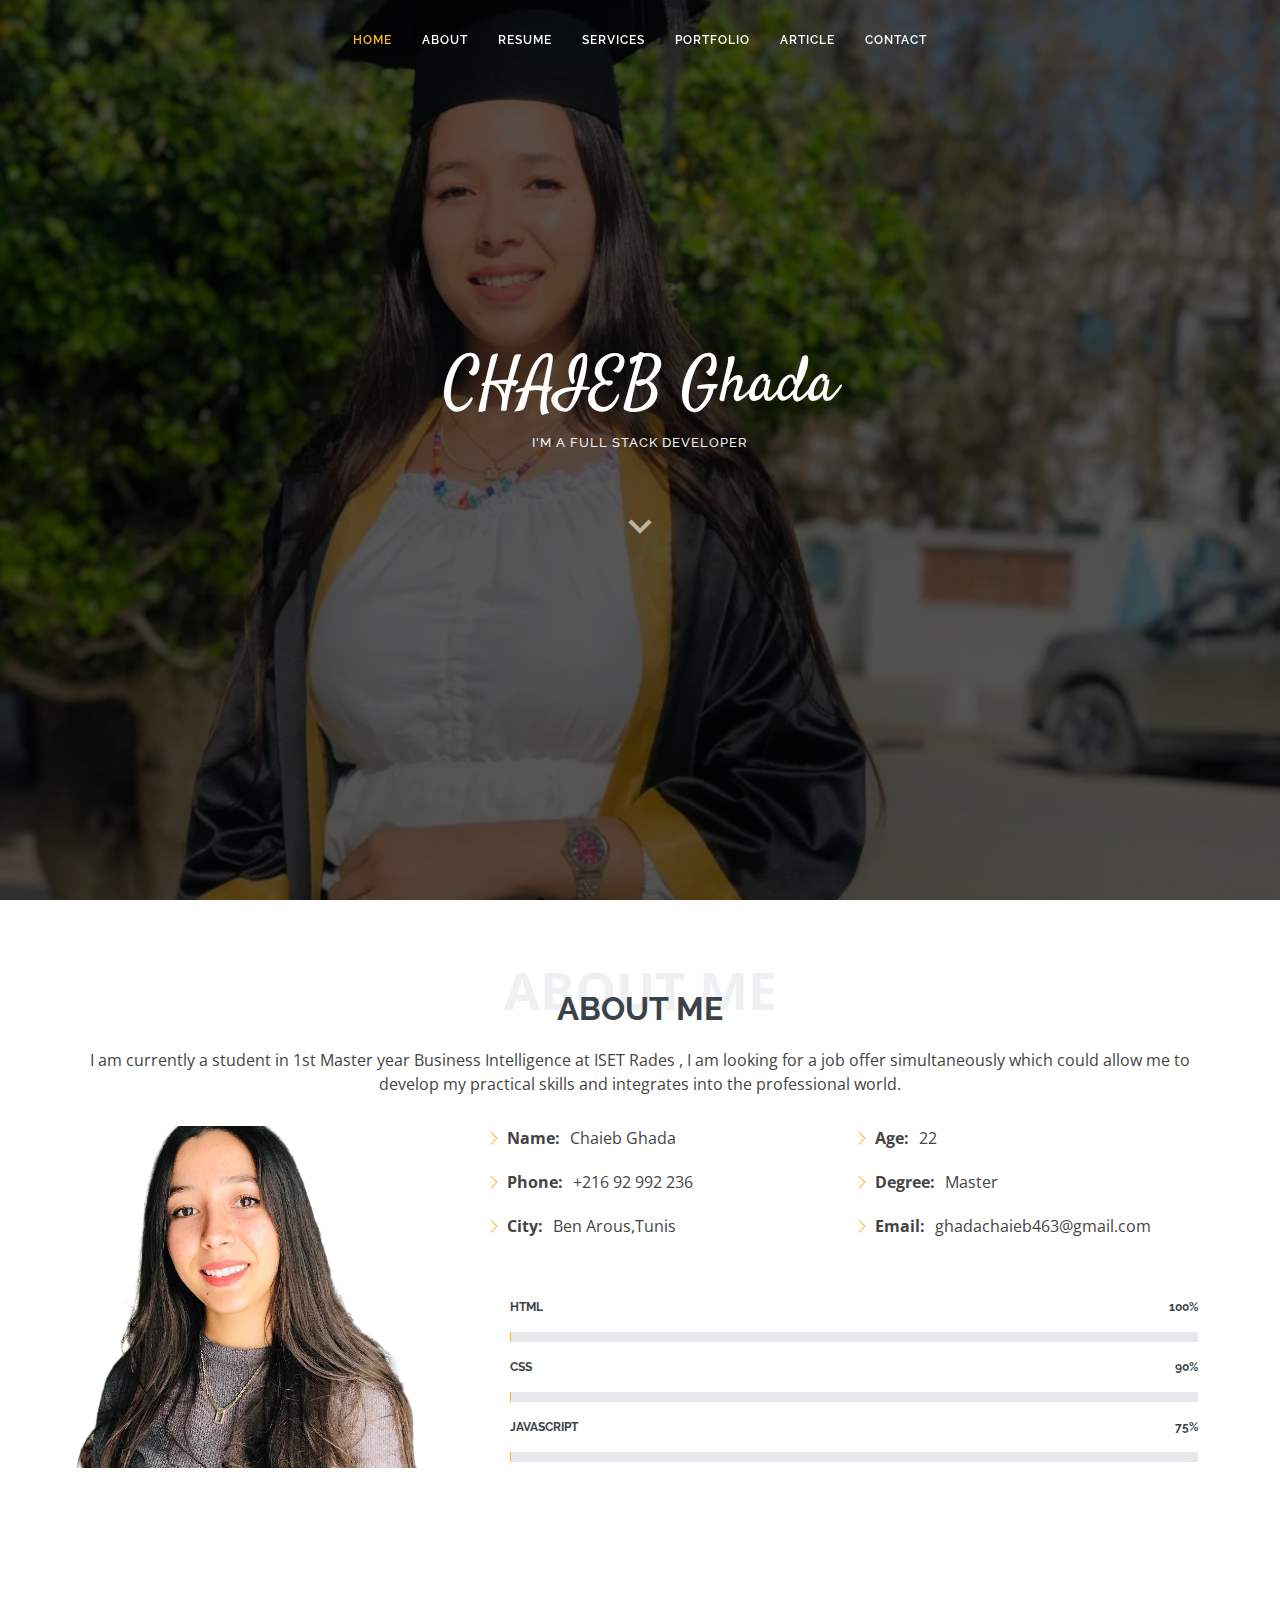
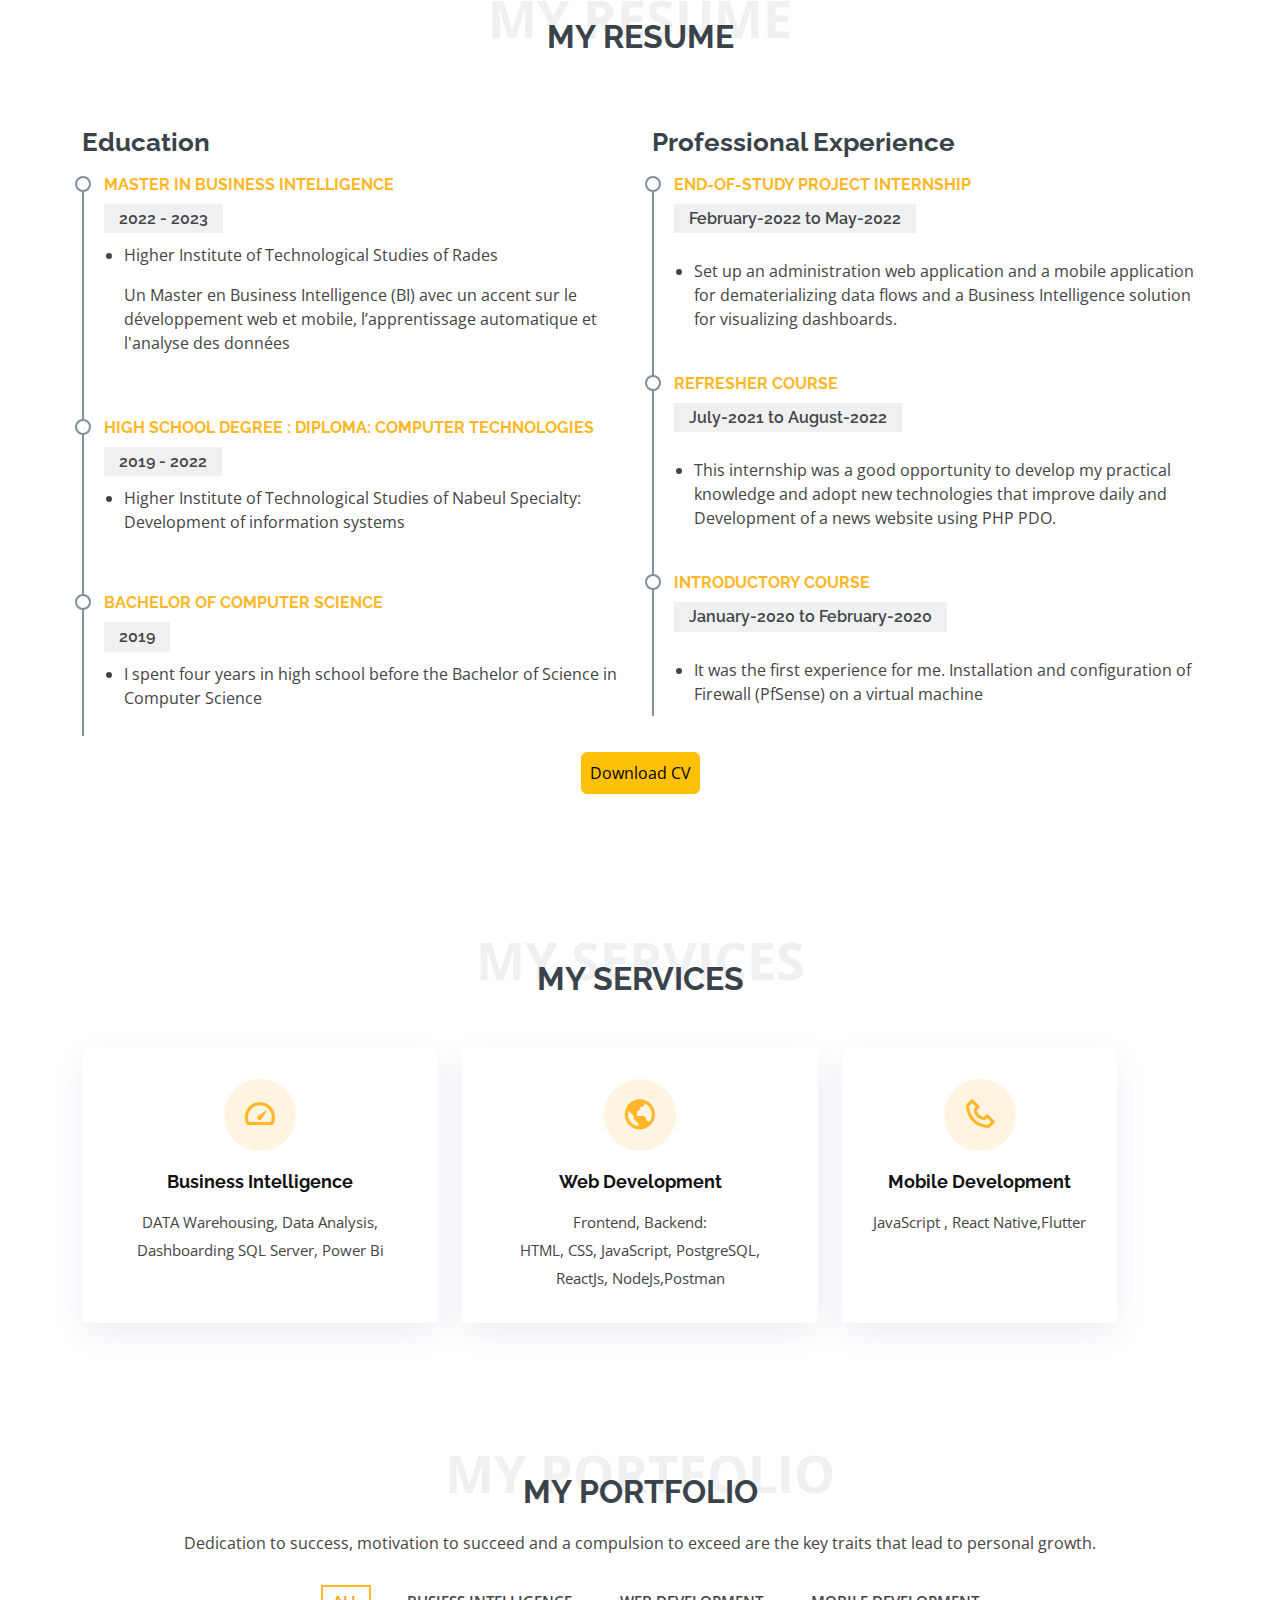
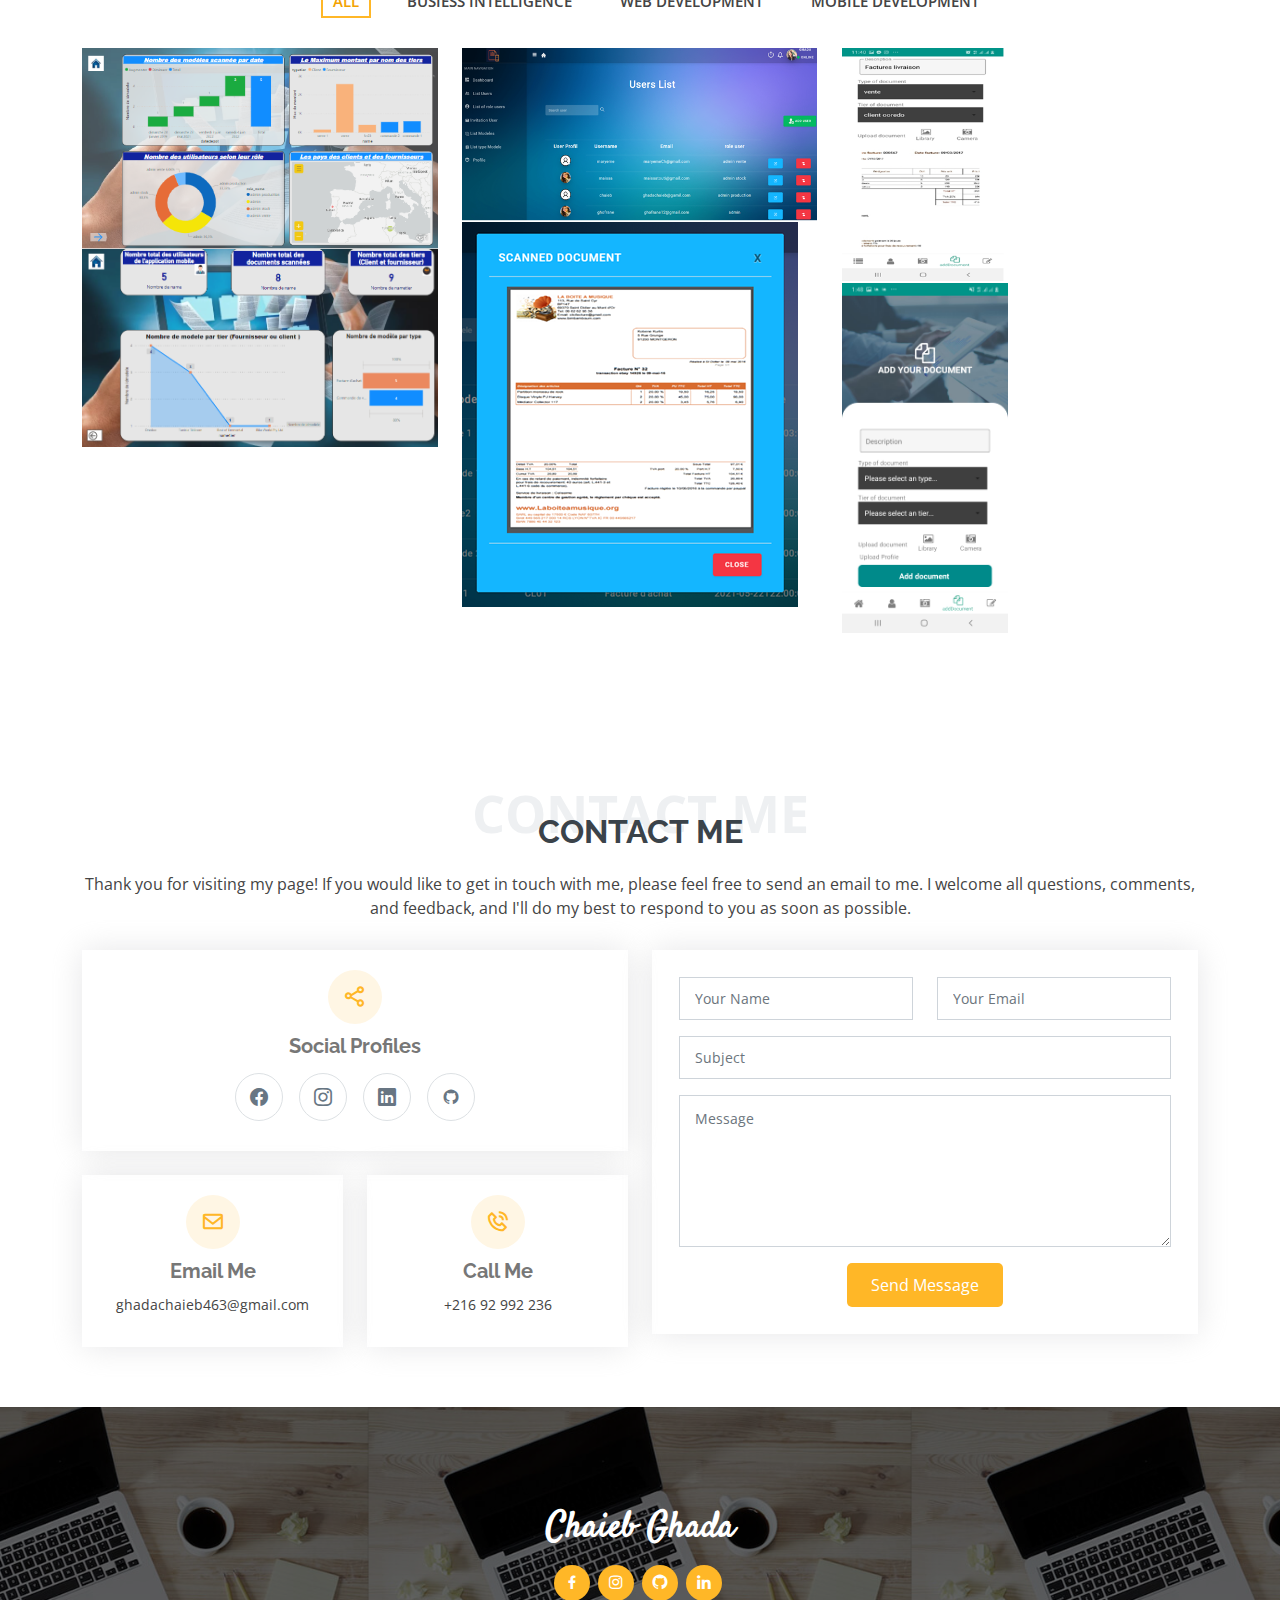
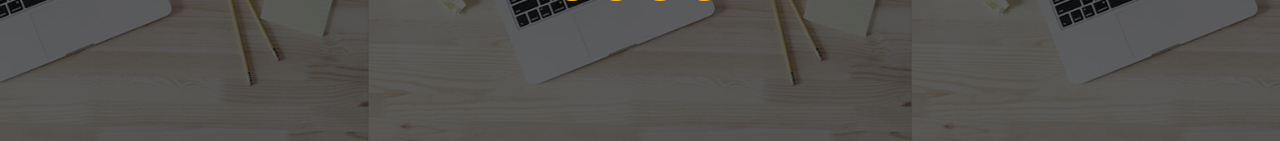
==== index.html @ 3cfe9c54 "rr" ====
<!DOCTYPE html>
<html lang="en">

<head>
  <!-- Google tag (gtag.js) -->
<script async src="https://www.googletagmanager.com/gtag/js?id=G-685MYQKPQN"></script>
<script>
  window.dataLayer = window.dataLayer || [];
  function gtag(){dataLayer.push(arguments);}
  gtag('js', new Date());

  gtag('config', 'G-685MYQKPQN');
</script>
  <meta charset="utf-8">
  <meta content="width=device-width, initial-scale=1.0" name="viewport">

  <title>Ghada Chaieb</title>
  <meta content="" name="description">
  <meta content="" name="keywords">

  <!-- Favicons -->
  <link href="assets/img/ghada2.png" rel="icon">
  <link href="assets/img/apple-touch-icon.png" rel="apple-touch-icon">

  <!-- Google Fonts -->
  <link href="https://fonts.googleapis.com/css?family=Open+Sans:300,300i,400,400i,600,600i,700,700i|Raleway:300,300i,400,400i,500,500i,600,600i,700,700i|Satisfy" rel="stylesheet">

  <!-- Vendor CSS Files -->
  <link href="assets/vendor/bootstrap/css/bootstrap.min.css" rel="stylesheet">
  <link href="assets/vendor/bootstrap-icons/bootstrap-icons.css" rel="stylesheet">
  <link href="assets/vendor/boxicons/css/boxicons.min.css" rel="stylesheet">
  <link href="assets/vendor/glightbox/css/glightbox.min.css" rel="stylesheet">
  <link href="assets/vendor/swiper/swiper-bundle.min.css" rel="stylesheet">

  <!-- Template Main CSS File -->
  <link href="assets/css/style.css" rel="stylesheet">

  <!-- =======================================================
  * Template Name: Laura - v4.10.0
  * Template URL: https://bootstrapmade.com/laura-free-creative-bootstrap-theme/
  * Author: BootstrapMade.com
  * License: https://bootstrapmade.com/license/
  ======================================================== -->
</head>

<body>

  <!-- ======= Header ======= -->
  <header id="header" class="fixed-top d-flex justify-content-center align-items-center header-transparent">

    <nav id="navbar" class="navbar">
      <ul>
        <li><a class="nav-link scrollto active" href="#hero">Home</a></li>
        <li><a class="nav-link scrollto" href="#about">About</a></li>
        <li><a class="nav-link scrollto" href="#resume">Resume</a></li>
        <li><a class="nav-link scrollto" href="#services">Services</a></li>
        <li><a class="nav-link scrollto " href="#portfolio">Portfolio</a></li>
        <li><a class="nav-link scrollto" href="#article">Article</a></li>
        <li><a class="nav-link scrollto" href="#contact">Contact</a></li>
      </ul>
      <i class="bi bi-list mobile-nav-toggle"></i>
    </nav><!-- .navbar -->

  </header><!-- End Header -->

  <!-- ======= Hero Section ======= -->
  <section id="hero">
    <div class="hero-container">
      <h1>CHAIEB Ghada </h1>
      <h2>I'm a Full Stack Developer</h2>
      <a href="#about" class="btn-scroll scrollto" title="Scroll Down"><i class="bx bx-chevron-down"></i></a>
    </div>
  </section><!-- End Hero -->

 
  <main id="main">

    <!-- ======= About Me Section ======= -->
    <section id="about" class="about">
      <div class="container">

        <div class="section-title">
          <span>About Me</span>
          <h2>About Me</h2>
          <p>
           I am currently a student in 1st 
Master year Business Intelligence 
at ISET Rades , I am looking for 
a job offer simultaneously which 
could allow me to develop 
my practical skills and 
integrates into the professional world. 

          </p>
        </div>

        <div class="row">
          <div class="image col-lg-4 d-flex align-items-stretch justify-content-center justify-content-lg-start"></div>
          <div class="col-lg-8 d-flex flex-column align-items-stretch">
            <div class="content ps-lg-4 d-flex flex-column justify-content-center">
              <div class="row">
                <div class="col-lg-6">
                  <ul>
                    <li><i class="bi bi-chevron-right"></i> <strong>Name:</strong> <span>Chaieb Ghada</span></li>
                    <li><i class="bi bi-chevron-right"></i> <strong>Phone:</strong> <span>+216 92 992 236</span></li>
                    <li><i class="bi bi-chevron-right"></i> <strong>City:</strong> <span>Ben Arous,Tunis </span></li>
                  </ul>
                </div>
                <div class="col-lg-6">
                  <ul>
                    <li><i class="bi bi-chevron-right"></i> <strong>Age:</strong> <span>22</span></li>
                    <li><i class="bi bi-chevron-right"></i> <strong>Degree:</strong> <span>Master</span></li>
                    <li><i class="bi bi-chevron-right"></i> <strong>Email:</strong> <span>ghadachaieb463@gmail.com</span></li>
                  </ul>
                </div>
              </div>
            <div class="skills-content ps-lg-4">
              <div class="progress">
                <span class="skill">HTML <i class="val">100%</i></span>
                <div class="progress-bar-wrap">
                  <div class="progress-bar" role="progressbar" aria-valuenow="100" aria-valuemin="0" aria-valuemax="100"></div>
                </div>
              </div>

              <div class="progress">
                <span class="skill">CSS <i class="val">90%</i></span>
                <div class="progress-bar-wrap">
                  <div class="progress-bar" role="progressbar" aria-valuenow="90" aria-valuemin="0" aria-valuemax="100"></div>
                </div>
              </div>

              <div class="progress">
                <span class="skill">JavaScript <i class="val">75%</i></span>
                <div class="progress-bar-wrap">
                  <div class="progress-bar" role="progressbar" aria-valuenow="75" aria-valuemin="0" aria-valuemax="100"></div>
                </div>
              </div>
            </div>

          </div>
        </div>
   </div>
    </section><!-- End About Me Section -->

    <!-- ======= My Resume Section ======= -->
    <section id="resume" class="resume">
      <div class="container">

        <div class="section-title">
          <span>My Resume</span>
          <h2>My Resume</h2>
        </div>

        <div class="row">
          <div class="col-lg-6">
   
            <h3 class="resume-title">Education</h3>
            <div class="resume-item pb-0">
              <h4>Master in Business Intelligence</h4>
              <h5>2022 - 2023</h5>
                <ul>
               <li>
              <p>Higher Institute of Technological Studies of Rades</p>
              <p>Un Master en Business Intelligence (BI) avec un accent sur le développement web et mobile,
                   l’apprentissage automatique et l'analyse des données  </p>
              </p>
              </li>
              </ul>
              <br>
            </div>

            <div class="resume-item">
              <h4>High School Degree : Diploma: Computer Technologies </h4>
              <h5>2019 - 2022 </h5>
     <ul>
               <li>         
<p>Higher Institute of Technological Studies of Nabeul
Specialty: Development of information systems</p>
</li>
</ul>


            </div>
            <div class="resume-item">
              <h4>Bachelor of Computer Science</h4>
              <h5>2019</h5>
             <ul>
               <li>
              <p>I spent four years in high school before the Bachelor of Science in Computer Science</p>
           </li>
           </ul>

            </div>
          </div>
          <div class="col-lg-6">
            <h3 class="resume-title">Professional Experience</h3>
            <div class="resume-item">
              <h4>End-of-study project internship</h4>
              <h5>February-2022 to May-2022</h5>
              <p>
              <ul>
               <li>
                Set up an administration web application and a mobile application for dematerializing 
                data flows and a Business Intelligence solution for visualizing dashboards.
               </li>
              </ul>
              </p>
            </div> 
            <div class="resume-item">
              <h4>Refresher course</h4>
              <h5>July-2021 to August-2022</h5>
              <p>          
              <ul>
              <li>This internship was a good opportunity to develop my practical knowledge and adopt new technologies 
                that improve daily and Development of a news website using PHP PDO.</li>  
              </ul>
              </p>
             
            </div>
             <div class="resume-item">
              <h4>  Introductory course</h4>
              <h5>January-2020 to February-2020</h5>
              <p>
              <ul>
              <li>It was the first experience for me. Installation and configuration of Firewall (PfSense) on a virtual machine
              </ul>
              </p>
            </div>
       
          </div>
        </div>
    <center>  <p><a href="forms/CV-Ghada-Chaieb.pdf" aria-label="link for my cv " class="btn btn-warning py-2 px-2">Download CV</a></p>
   </center>  
      </div>
    </section><!-- End My Resume Section -->

      
    <!-- ======= My Services Section ======= -->
    <section id="services" class="services">
      <div class="container">

        <div class="section-title">
          <span>My Services</span>
          <h2>My Services</h2>
        </div>

        <div class="row">
          <div class="col-md-6 col-lg-4 d-flex align-items-stretch mb-5 mb-lg-0">
            <div class="icon-box">
              <div class="icon"><i class="bx bx-tachometer"></i></div>
              <h5 class="title"><a href="">Business Intelligence</a></h5>
              <p class="description">DATA Warehousing,
                 Data Analysis, Dashboarding SQL Server, Power Bi </p>
            </div>
          </div>

          <div class="col-md-6 col-lg-4 d-flex align-items-stretch mb-5 mb-lg-0">
            <div class="icon-box">
              <div class="icon"><i class="bx bx-world"></i></div>
              <h4 class="title"><a href="">Web Development</a></h4>
              <p class="description">
                Frontend, Backend: <br>
HTML, CSS, JavaScript, PostgreSQL, ReactJs, NodeJs,Postman
              </p>
            </div>
          </div>
          <div class="col-md-6 col-lg-4 d-flex align-items-stretch mb-5 mb-lg-0">
            <div class="icon-box">
              <div class="icon"><i class="bx bx-phone"></i></div>
              <h4 class="title"><a href="">Mobile Development</a></h4>
              <p class="description">JavaScript , React Native,Flutter</p>
            </div>
          </div>

        

        </div>

      </div>
    </section><!-- End My Services Section -->
 <section id="portfolio" class="portfolio section-bg">
      <div class="container">

        <div class="section-title">
          <span>My Portfolio </span>
          <h2>My Portfolio </h2>
<p>Dedication to success, motivation to succeed and a compulsion to exceed are the key traits that lead to personal growth.</p>
        </div>

        <div class="row" data-aos="fade-up">
          <div class="col-lg-12 d-flex justify-content-center">
            <ul id="portfolio-flters">
              <li data-filter="*" class="filter-active">All</li>
              <li data-filter=".Busiess_Intelligence">Busiess Intelligence</li>
              <li data-filter=".filter-web">Web Development</li>
              <li data-filter=".filter-card">Mobile Development</li> 
            </ul>
          </div>
        </div>

        <div class="row portfolio-container" data-aos="fade-up" data-aos-delay="100">

          <div class="col-lg-4 col-md-6 portfolio-item Busiess_Intelligence">
            <div class="portfolio-wrap">
              <img src="assets/img/portfolio/stat1.PNG  " class="img-fluid" alt="dashbord mec art">
              <img src="assets/img/portfolio/stat3.PNG  " class="img-fluid" alt="dashbord mec art">
              
            </div>
          </div>

          <div class="col-lg-4 col-md-6 portfolio-item filter-web">
            <div class="portfolio-wrap">
              <img src="assets/img/portfolio/web1.png" class="img-fluid" alt="mec art toyota">
               <img src="assets/img/portfolio/web2.png" class="img-fluid" alt="mec art toyota">
              
            </div>
          </div> 

          <div class="col-lg-2 col-md-8 portfolio-item filter-card">
            <div class="portfolio-wrap">
              <img src="assets/img/portfolio/mobile3.png" class="img-fluid" alt="catastrophe naturelle affiche">
               <img src="assets/img/portfolio/3.jpg" class="img-fluid" alt="catastrophe naturelle affiche">
             
            </div>
          </div>

         

          <!-- <div class="col-lg-4 col-md-6 portfolio-item Busiess_Intelligence">
            <div class="portfolio-wrap">
              <img src="assets/img/portfolio/portfolio-6.jpg" class="img-fluid" alt="">
              <div class="portfolio-links">
                <a href="assets/img/portfolio/portfolio-6.jpg" data-gallery="portfolioGallery" class="portfolio-lightbox" title="App 3"><i class="bx bx-plus"></i></a>
                <a href="portfolio-details.html" title="More Details"><i class="bx bx-link"></i></a>
              </div>
            </div>
          </div> -->

          <!-- <div class="col-lg-4 col-md-6 portfolio-item filter-web">
            <div class="portfolio-wrap">
              <img src="assets/img/portfolio/portfolio-9.jpg" class="img-fluid" alt="">
              <div class="portfolio-links">
                <a href="assets/img/portfolio/portfolio-9.jpg" data-gallery="portfolioGallery" class="portfolio-lightbox" title="Web 3"><i class="bx bx-plus"></i></a>
                <a href="portfolio-details.html" title="More Details"><i class="bx bx-link"></i></a>
              </div>
            </div>
          </div> -->

          
        </div>

      </div>
    </section><!-- End Portfolio Section -->
    
    <!-- ======= Contact Me Section ======= -->
    <section id="contact" class="contact">
      <div class="container">

        <div class="section-title">
          <span>Contact Me</span>
          <h2>Contact Me</h2>
          <p>Thank you for visiting my page! If you would like to get in touch with me, please feel free to send an email to me. I welcome all questions, comments, and feedback, and I'll do my best to respond to you as soon as possible.</p>
        </div>

        <div class="row">

          <div class="col-lg-6">

            <div class="row">
              <div class="col-md-12">
                <div class="info-box">
                  <i class="bx bx-share-alt"></i>
                  <h3>Social Profiles</h3>
                  <div class="social-links">
                    <a href="https://www.facebook.com/ghada.chaieb.353/" class="facebook"><i class="bi bi-facebook"></i></a>
                    <a href="https://www.instagram.com/ghada.chaieb.353/" class="instagram"><i class="bi bi-instagram"></i></a>
                    <a href="https://www.linkedin.com/in/GhadaChaieb/" class="linkedin"><i class="bi bi-linkedin"></i></a>
                    <a href="https://github.com/ghadachaieb" class="bx bxl-github" ></a>

                    
                  </div>
                </div>
              </div>
              <div class="col-md-6">
                <div class="info-box mt-4">
                  <i class="bx bx-envelope"></i>
                  <h3>Email Me</h3>
                  <p>ghadachaieb463@gmail.com</p>
                </div>
              </div>
              <div class="col-md-6">
                <div class="info-box mt-4">
                  <i class="bx bx-phone-call"></i>
                  <h3>Call Me</h3>
                  <p>+216 92 992 236</p>
                </div>
              </div>
            </div>

          </div>

          <div class="col-lg-6">
            <form action="forms/contact.php" method="post" role="form" class="php-email-form">
              <div class="row">
                <div class="col-md-6 form-group">
                  <input type="text" name="name" class="form-control" id="name" placeholder="Your Name" required>
                </div>
                <div class="col-md-6 form-group mt-3 mt-md-0">
                  <input type="email" class="form-control" name="email" id="email" placeholder="Your Email" required>
                </div>
              </div>
              <div class="form-group mt-3">
                <input type="text" class="form-control" name="subject" id="subject" placeholder="Subject" required>
              </div>
              <div class="form-group mt-3">
                <textarea class="form-control" name="message" rows="6" placeholder="Message" required></textarea>
              </div>
              <div class="my-3">
                <div class="loading">Loading</div>
                <div class="error-message"></div>
                <div class="sent-message">Your message has been sent. Thank you!</div>
              </div>
              <div class="text-center"><button type="submit">Send Message</button></div>
            </form>
          </div>

        </div>

      </div>
    </section><!-- End Contact Me Section -->

  </main><!-- End #main -->

  <!-- ======= Footer ======= -->
  <footer id="footer">
    <div class="container">
      <h3>Chaieb Ghada</h3>
      <div class="social-links">
        <a href="https://www.facebook.com/ghada.chaieb.353/" class="facebook"><i class="bx bxl-facebook"></i></a>
        <a href="https://www.instagram.com/ghada.chaieb.353/" class="instagram"><i class="bx bxl-instagram"></i></a>
          <a href="https://github.com/ghadachaieb" class="bx bxl-github" ></a>
        <a href="https://www.linkedin.com/in/GhadaChaieb/" class="linkedin"><i class="bx bxl-linkedin"></i></a>
      </div>
   
    </div>
  </footer><!-- End Footer -->

  <a href="#" class="back-to-top d-flex align-items-center justify-content-center"><i class="bi bi-arrow-up-short"></i></a>

  <!-- Vendor JS Files -->
  <script src="assets/vendor/purecounter/purecounter_vanilla.js"></script>
  <script src="assets/vendor/bootstrap/js/bootstrap.bundle.min.js"></script>
  <script src="assets/vendor/glightbox/js/glightbox.min.js"></script>
  <script src="assets/vendor/isotope-layout/isotope.pkgd.min.js"></script>
  <script src="assets/vendor/swiper/swiper-bundle.min.js"></script>
  <script src="assets/vendor/waypoints/noframework.waypoints.js"></script>
  <script src="assets/vendor/php-email-form/validate.js"></script>

  <!-- Template Main JS File -->
  <script src="assets/js/main.js"></script>

</body>

</html>
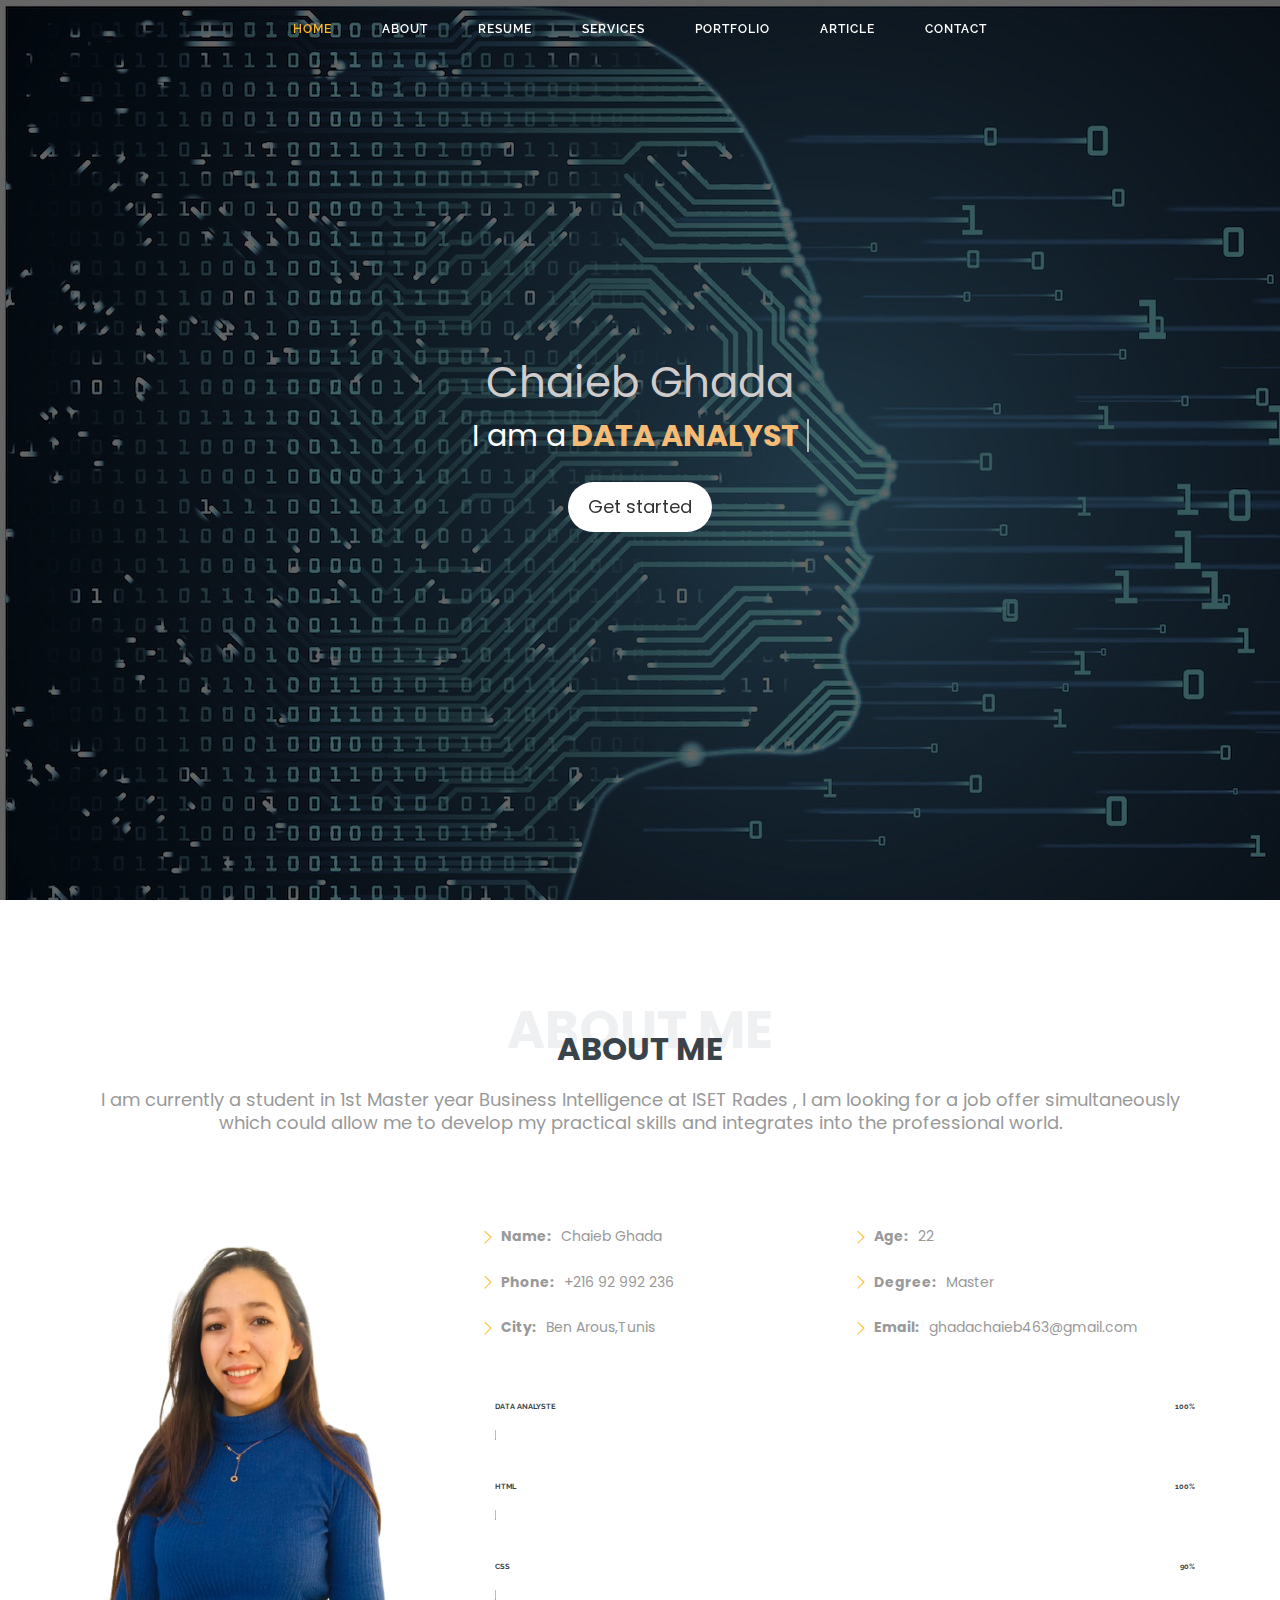
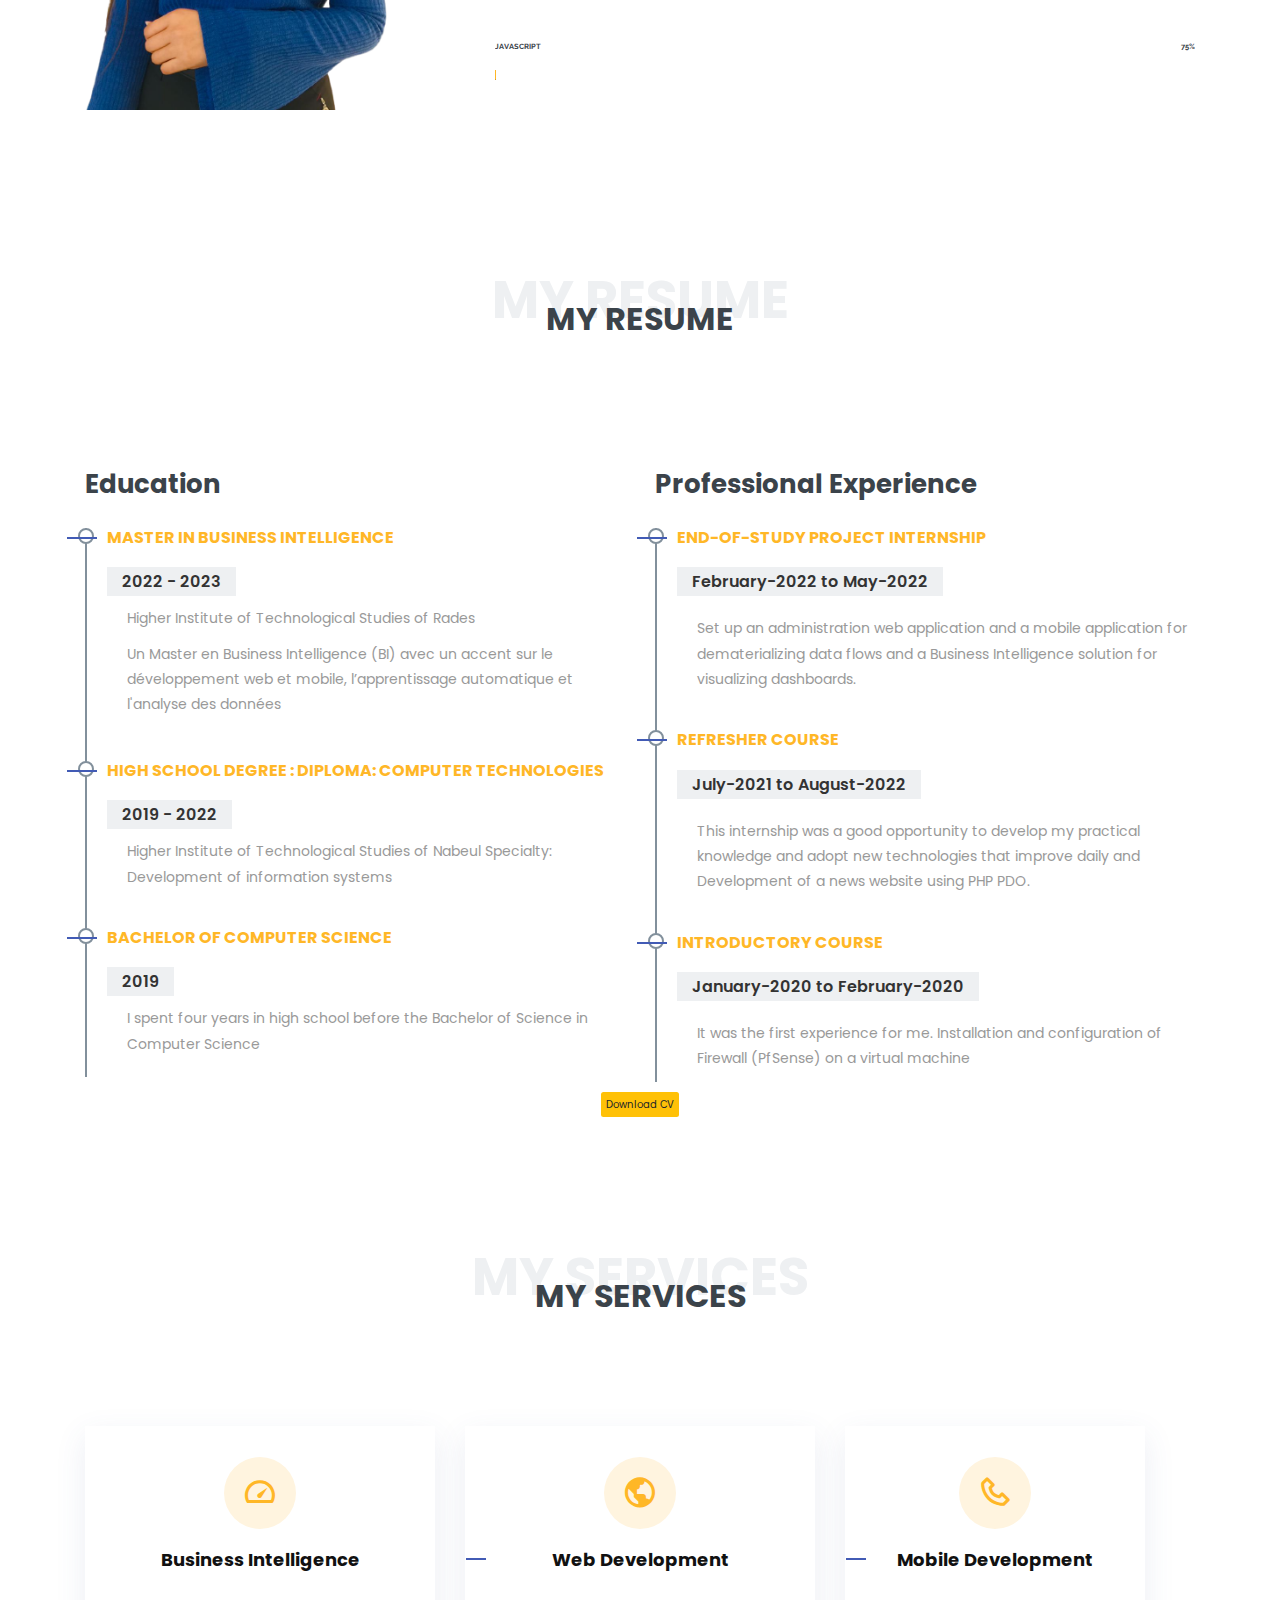
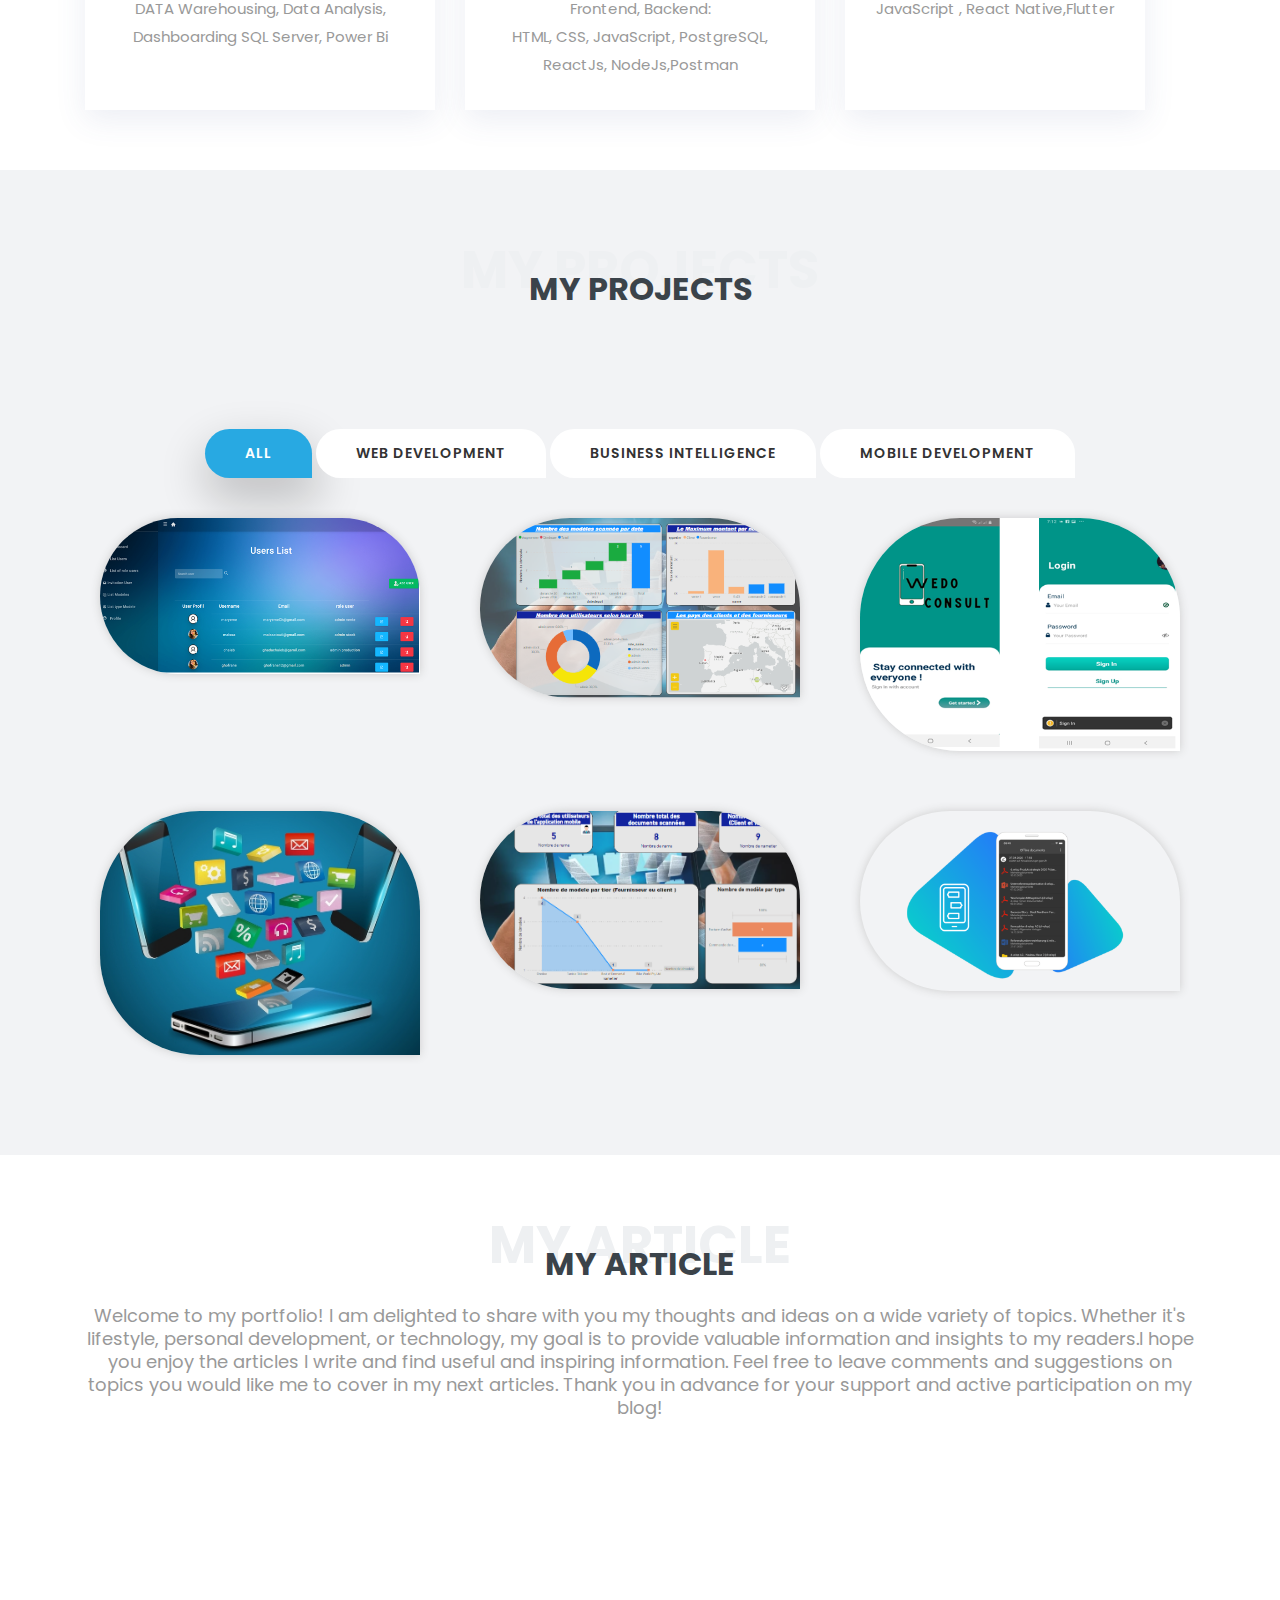
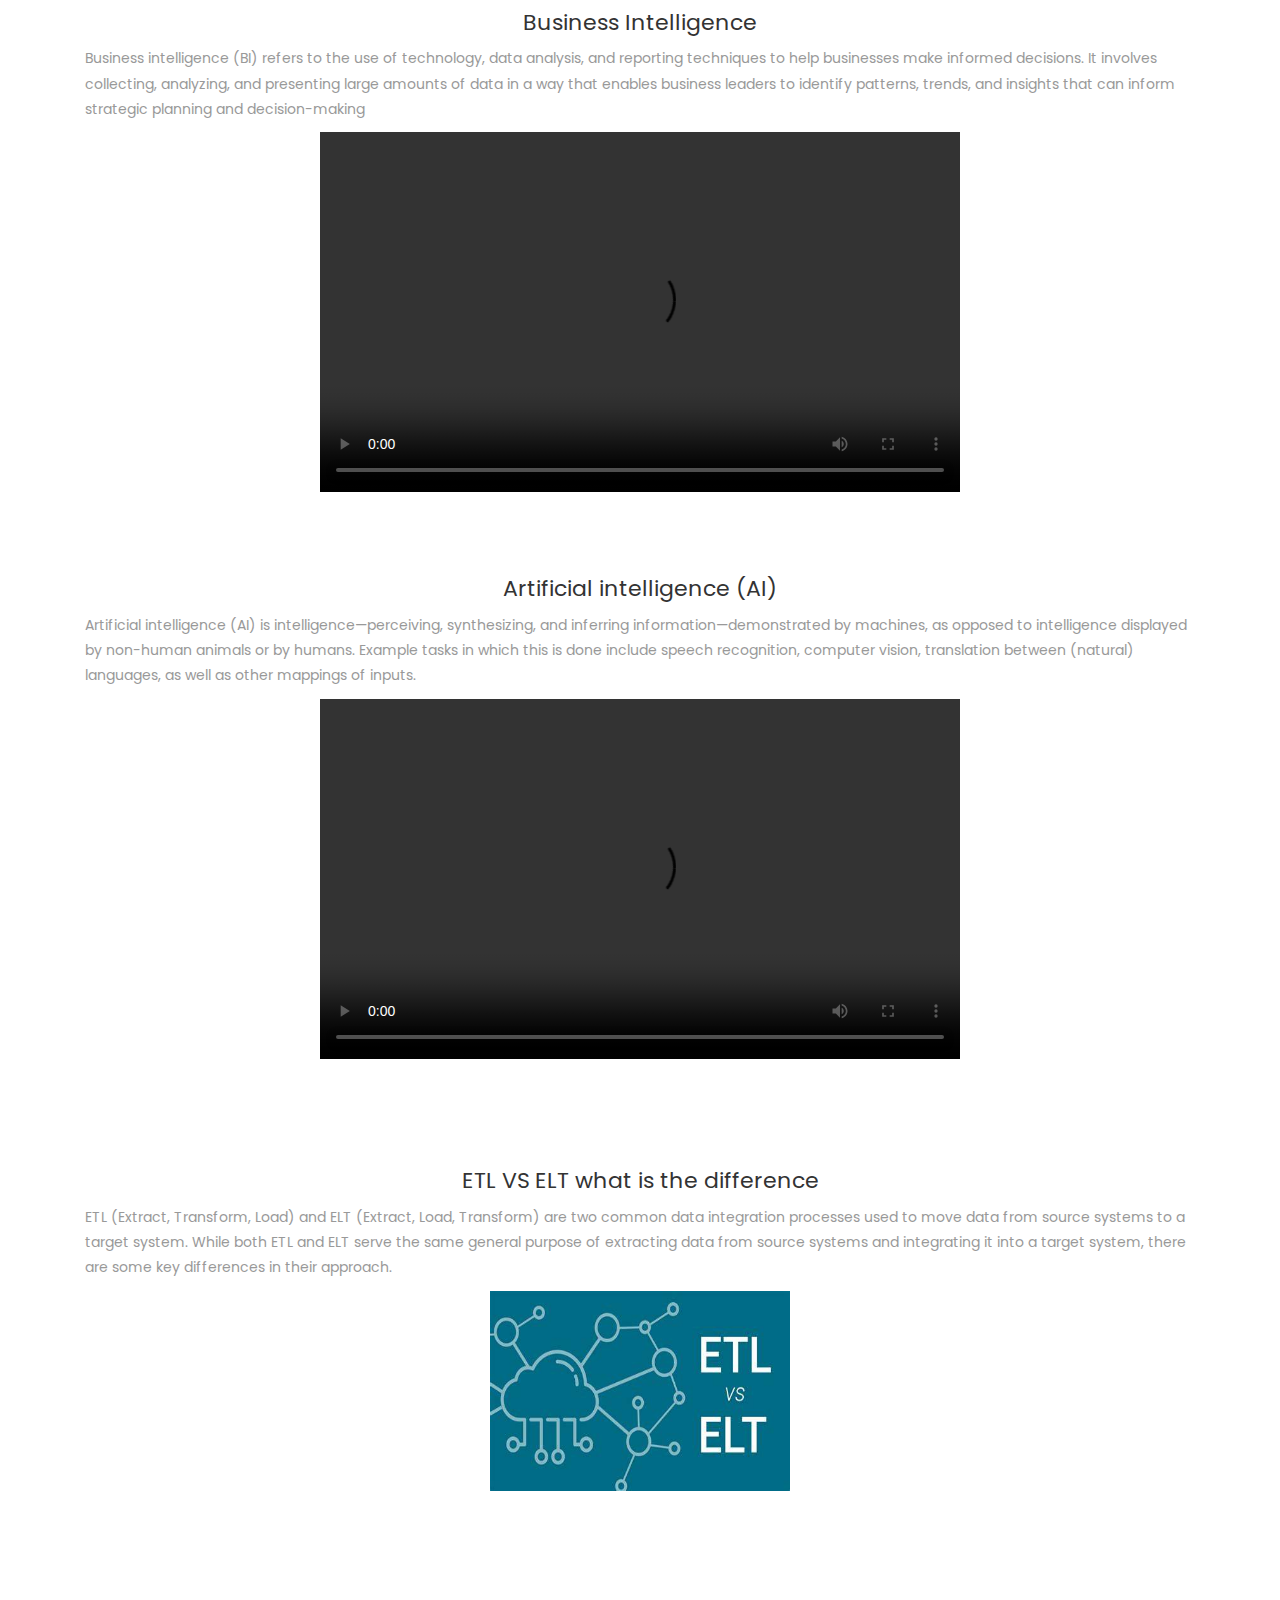
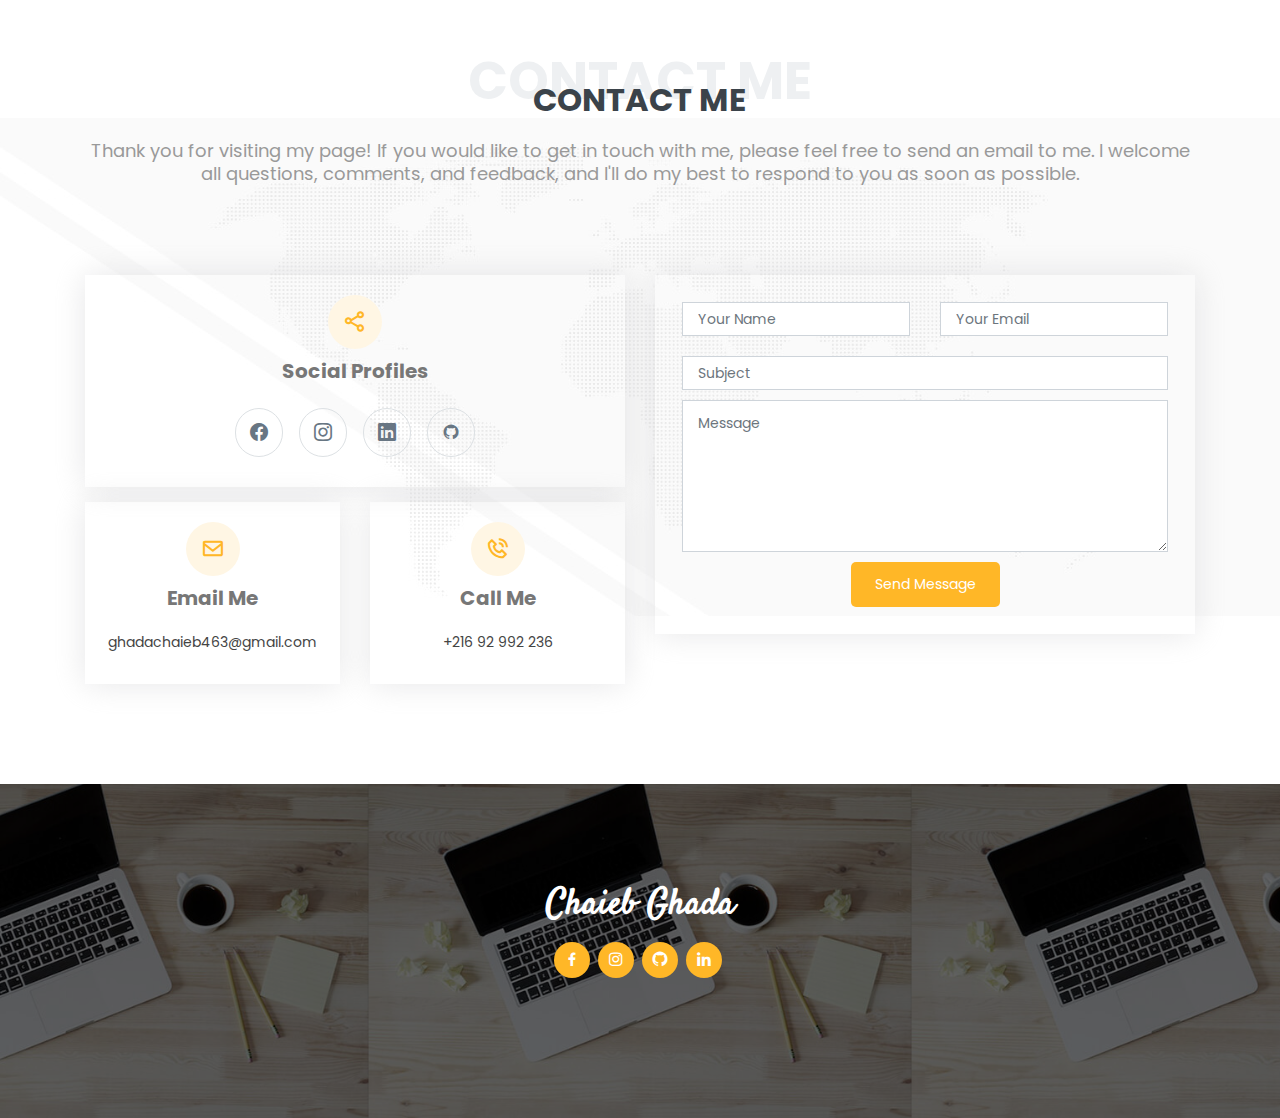
==== commit fe56abf1: "gg" ====
--- a/index.html
+++ b/index.html
@@ -4,13 +4,22 @@
 <head>
   <!-- Google tag (gtag.js) -->
 <script async src="https://www.googletagmanager.com/gtag/js?id=G-685MYQKPQN"></script>
+<!-- Google Tag Manager -->
+<script>(function(w,d,s,l,i){w[l]=w[l]||[];w[l].push({'gtm.start':
+new Date().getTime(),event:'gtm.js'});var f=d.getElementsByTagName(s)[0],
+j=d.createElement(s),dl=l!='dataLayer'?'&l='+l:'';j.async=true;j.src=
+'https://www.googletagmanager.com/gtm.js?id='+i+dl;f.parentNode.insertBefore(j,f);
+})(window,document,'script','dataLayer','GTM-PKVQXLN');</script>
+<!-- End Google Tag Manager -->
 <script>
+  
   window.dataLayer = window.dataLayer || [];
   function gtag(){dataLayer.push(arguments);}
   gtag('js', new Date());
 
   gtag('config', 'G-685MYQKPQN');
 </script>
+
   <meta charset="utf-8">
   <meta content="width=device-width, initial-scale=1.0" name="viewport">
 
@@ -19,8 +28,8 @@
   <meta content="" name="keywords">
 
   <!-- Favicons -->
-  <link href="assets/img/ghada2.png" rel="icon">
-  <link href="assets/img/apple-touch-icon.png" rel="apple-touch-icon">
+  <link href="assets/img/ghada2.png"  rel="icon">
+  <link href="assets/img/ghada2.png" rel="apple-touch-icon">
 
   <!-- Google Fonts -->
   <link href="https://fonts.googleapis.com/css?family=Open+Sans:300,300i,400,400i,600,600i,700,700i|Raleway:300,300i,400,400i,500,500i,600,600i,700,700i|Satisfy" rel="stylesheet">
@@ -41,16 +50,38 @@
   * Author: BootstrapMade.com
   * License: https://bootstrapmade.com/license/
   ======================================================== -->
-</head>
+
+      <link href="assets/assets/css/bootstrap.min.css" rel="stylesheet">
+    <link href="assets/assets/ionicons/css/ionicons.min.css" rel="stylesheet">
+    <link href="assets/assets/css/animate.min.css" rel="stylesheet">
+    <link href="assets/assets/css/aos.css" rel="stylesheet">
+    <!-- main style -->
+    <link href="assets/assets/css/style.css" rel="stylesheet">
+    <link rel="shortcut icon" href="assets/img/ghada2.png" type="image/x-icon" />
+    <link rel="apple-touch-icon" href="assets/img/ghada2.png">   
+   
+    <!-- Bootstrap CSS -->
+    <link rel="stylesheet" href="css/bootstrap.min.css">
+    <!-- Site CSS -->
+    <link rel="stylesheet" href="style.css">
+    <!-- Responsive CSS -->
+    <link rel="stylesheet" href="css/responsive.css">
+    <!-- Custom CSS -->
+    <link rel="stylesheet" href="css/custom.css">
+	<script src="js/modernizr.js"></script> <!-- Modernizr -->
+  </head>
 
 <body>
-
+<!-- Google Tag Manager (noscript) -->
+<noscript><iframe src="https://www.googletagmanager.com/ns.html?id=GTM-PKVQXLN"
+height="0" width="0" style="display:none;visibility:hidden"></iframe></noscript>
+<!-- End Google Tag Manager (noscript) -->
   <!-- ======= Header ======= -->
   <header id="header" class="fixed-top d-flex justify-content-center align-items-center header-transparent">
 
     <nav id="navbar" class="navbar">
       <ul>
-        <li><a class="nav-link scrollto active" href="#hero">Home</a></li>
+        <li><a class="nav-link scrollto active" href="#home">Home</a></li>
         <li><a class="nav-link scrollto" href="#about">About</a></li>
         <li><a class="nav-link scrollto" href="#resume">Resume</a></li>
         <li><a class="nav-link scrollto" href="#services">Services</a></li>
@@ -63,16 +94,27 @@
 
   </header><!-- End Header -->
 
-  <!-- ======= Hero Section ======= -->
-  <section id="hero">
-    <div class="hero-container">
-      <h1>CHAIEB Ghada </h1>
-      <h2>I'm a Full Stack Developer</h2>
-      <a href="#about" class="btn-scroll scrollto" title="Scroll Down"><i class="bx bx-chevron-down"></i></a>
-    </div>
-  </section><!-- End Hero -->
-
- 
+
+<section id="home" class="main-banner parallaxie" style="background: url('assets/img/R.jpg')">
+		<div class="heading">
+			<h1> Chaieb Ghada </h1>			
+			<h3 class="cd-headline clip is-full-width">
+				<span>I am a </span>
+				<span class="cd-words-wrapper">
+					<b class="is-visible">
+            Data Analyst</b>
+            <b>Junior BI Consultant</b>
+            <b>Web Developer</b>
+					<b>Mobile Developer </b>
+					
+				</span>
+				<div class="btn-ber">
+					<a class="get_btn hvr-bounce-to-top" href="#about">Get started</a>
+					
+				</div>
+			</h3>
+		</div>
+	</section> 
   <main id="main">
 
     <!-- ======= About Me Section ======= -->
@@ -115,20 +157,25 @@
                 </div>
               </div>
             <div class="skills-content ps-lg-4">
+               <div class="progress">
+                <span class="skill">Data Analyste<i class="val">100%</i></span>
+                <div class="progress-bar-wrap">
+                  <div class="progress-bar" role="progressbar" aria-valuenow="100" aria-valuemin="0" aria-valuemax="100"></div>
+                </div>
+              </div>
               <div class="progress">
                 <span class="skill">HTML <i class="val">100%</i></span>
                 <div class="progress-bar-wrap">
                   <div class="progress-bar" role="progressbar" aria-valuenow="100" aria-valuemin="0" aria-valuemax="100"></div>
                 </div>
               </div>
-
               <div class="progress">
                 <span class="skill">CSS <i class="val">90%</i></span>
                 <div class="progress-bar-wrap">
                   <div class="progress-bar" role="progressbar" aria-valuenow="90" aria-valuemin="0" aria-valuemax="100"></div>
                 </div>
               </div>
-
+            
               <div class="progress">
                 <span class="skill">JavaScript <i class="val">75%</i></span>
                 <div class="progress-bar-wrap">
@@ -278,80 +325,158 @@
 
       </div>
     </section><!-- End My Services Section -->
- <section id="portfolio" class="portfolio section-bg">
+
+	<div id="portfolio" class="section lb">
+		<div class="container">
+                <div class="section-title">
+               <span>My Projects  </span>
+          <h2>My Projects </h2>
+      </div><!-- end title -->
+			
+			<div class="gallery-menu row">
+				<div class="col-md-12">
+					<div class="button-group filter-button-group text-center">
+						<button class="active" data-filter="*">All</button>
+						<button data-filter=".gal_a">Web Development</button>
+						<button data-filter=".gal_b">Business Intelligence</button>
+						<button data-filter=".gal_c">Mobile Development</button>
+					</div>
+				</div>
+			</div>
+			
+			<div class="gallery-list row">
+				<div class="col-md-4 col-sm-6 gallery-grid gal_a gal_b">
+					<div class="gallery-single fix">
+						<img src="assets/img/portfolio/web1.png" class="img-fluid" alt="Image">
+						<div class="img-overlay">
+							<a href="assets/img/portfolio/web1.png" data-rel="prettyPhoto[gal]" class="hoverbutton global-radius"><i class="fa fa-picture-o"></i></a>
+						</div>
+					</div>
+				</div>
+				<div class="col-md-4 col-sm-6 gallery-grid gal_c gal_b">
+					<div class="gallery-single fix">
+						<img src="assets/img/portfolio/stat1.PNG" class="img-fluid" alt="Image">
+						<div class="img-overlay">
+							<a href="assets/img/portfolio/stat1.PNG" data-rel="prettyPhoto[gal]" class="hoverbutton global-radius"><i class="fa fa-picture-o"></i></a>
+						</div>
+					</div>
+				</div>
+				
+				<div class="col-md-4 col-sm-6 gallery-grid gal_a gal_c">
+					<div class="gallery-single fix">
+						<img src="assets/img/portfolio/mobile2.png" class="img-fluid" alt="Image">
+						<div class="img-overlay">
+							<a href="assets/img/portfolio/mobile2.png" data-rel="prettyPhoto[gal]" class="hoverbutton global-radius"><i class="fa fa-picture-o"></i></a>
+						</div>
+					</div>
+				</div>
+				
+				<div class="col-md-4 col-sm-6 gallery-grid gal_b gal_a">
+					<div class="gallery-single fix">
+						<img src="assets/img/image.jpg" class="img-fluid" alt="Image">
+						<div class="img-overlay">
+							<a href="assets/img/image.jpg" data-rel="prettyPhoto[gal]" class="hoverbutton global-radius"><i class="fa fa-picture-o"></i></a>
+						</div>
+					</div>
+				</div>
+				
+				<div class="col-md-4 col-sm-6 gallery-grid gal_a gal_c">
+					<div class="gallery-single fix">
+						<img src="assets/img/portfolio/stat3.PNG" class="img-fluid" alt="Image">
+						<div class="img-overlay">
+							<a href="assets/img/portfolio/stat3.png" data-rel="prettyPhoto[gal]" class="hoverbutton global-radius"><i class="fa fa-picture-o"></i></a>
+						</div>
+					</div>
+				</div>
+				
+				<div class="col-md-4 col-sm-6 gallery-grid gal_c gal_a">
+					<div class="gallery-single fix">
+						<img src="assets/img/image2.png" class="img-fluid" alt="Image">
+						<div class="img-overlay">
+							<a href="assets/img/image2.png" data-rel="prettyPhoto[gal]" class="hoverbutton global-radius"><i class="fa-picture-o"></i></a>
+						</div>
+					</div>
+				</div>
+			</div>
+			</div>
+		</div>
+	</div>
+
+
+  <section id="article" class="portfolio">
       <div class="container">
 
         <div class="section-title">
-          <span>My Portfolio </span>
-          <h2>My Portfolio </h2>
-<p>Dedication to success, motivation to succeed and a compulsion to exceed are the key traits that lead to personal growth.</p>
-        </div>
-
-        <div class="row" data-aos="fade-up">
-          <div class="col-lg-12 d-flex justify-content-center">
-            <ul id="portfolio-flters">
-              <li data-filter="*" class="filter-active">All</li>
-              <li data-filter=".Busiess_Intelligence">Busiess Intelligence</li>
-              <li data-filter=".filter-web">Web Development</li>
-              <li data-filter=".filter-card">Mobile Development</li> 
-            </ul>
-          </div>
-        </div>
-
-        <div class="row portfolio-container" data-aos="fade-up" data-aos-delay="100">
-
-          <div class="col-lg-4 col-md-6 portfolio-item Busiess_Intelligence">
-            <div class="portfolio-wrap">
-              <img src="assets/img/portfolio/stat1.PNG  " class="img-fluid" alt="dashbord mec art">
-              <img src="assets/img/portfolio/stat3.PNG  " class="img-fluid" alt="dashbord mec art">
-              
-            </div>
-          </div>
-
-          <div class="col-lg-4 col-md-6 portfolio-item filter-web">
-            <div class="portfolio-wrap">
-              <img src="assets/img/portfolio/web1.png" class="img-fluid" alt="mec art toyota">
-               <img src="assets/img/portfolio/web2.png" class="img-fluid" alt="mec art toyota">
-              
-            </div>
-          </div> 
-
-          <div class="col-lg-2 col-md-8 portfolio-item filter-card">
-            <div class="portfolio-wrap">
-              <img src="assets/img/portfolio/mobile3.png" class="img-fluid" alt="catastrophe naturelle affiche">
-               <img src="assets/img/portfolio/3.jpg" class="img-fluid" alt="catastrophe naturelle affiche">
-             
-            </div>
-          </div>
-
+               <span>My Article  </span>
+          <h2>My Article </h2>
+<p>Welcome to my portfolio! I am delighted to share with you my thoughts and ideas on a wide variety of topics. Whether it's lifestyle, personal development, or technology, my goal is to provide valuable information and insights to my readers.I hope you enjoy the articles I write and find useful and inspiring information. Feel free to leave comments and suggestions on topics you would like me to cover in my next articles. Thank you in advance for your support and active participation on my blog!
+ </p> 
+        </div>
+<br>
+<br><br>
+<br>
+     <div >
+    
+            <td>
+              <h2><center>Business Intelligence</center></h2>
+              <p>Business intelligence (BI) refers to the use of technology, data analysis, and reporting techniques to help businesses make informed decisions. It involves collecting, analyzing, and presenting large amounts of data in a way that enables business leaders to identify patterns, trends, and insights that can inform strategic planning and decision-making</p>
+           </td> 
+         <td>
+            <a href="portfolio-details.html"  title="More Details">
+            <center> <video src="./assets/video/ghada.mp4" width="640" height="360" controls autoplay>
+             </center>
+             </video>   
+           </a>      
+        </td>
+     
+        </div>
+        <br>
+        <br>
+        <br>
+        <div >
+    
+            <td>
+              <h2><center>Artificial intelligence (AI)</center></h2>
+<p>Artificial intelligence (AI) is intelligence—perceiving, synthesizing, and inferring information—demonstrated by machines, as opposed to intelligence displayed by non-human animals or by humans. Example tasks in which this is done include speech recognition, computer vision, translation between (natural) languages, as well as other mappings of inputs.</p>
+            </td> 
+         <td>
+            <a href="portfolio-detailsIA.html"  title="More Details">
+            <center> <video src="./assets/img/ghh.mp4" width="640" height="360" controls autoplay>
+             </center>
+             </video>   
+           </a>      
+        </td>
+     
+        </div>
+        </tr> 
+      <br>
+<br><br>
+<br>
+        <tr>
+          <td>
+              <h2><center>ETL VS ELT what is the difference</center></h2>
+              <p>ETL (Extract, Transform, Load) and ELT (Extract, Load, Transform) are two common data integration processes used to move data from source systems to a target system. While both ETL and ELT serve the same general purpose of extracting data from source systems and integrating it into a target system, there are some key differences in their approach.</p>
+          </td> 
+       
+          <td>
+            <div><center><a href="portfolio-detailsETL.html" title="More Details"><img src="assets/img/article/elt.jpg" width="300px" height="200px" alt="">            
+           </a> </center></div></td>
+           
+        </div>
+        </tr>   
+        
+        
+
+        
+       
          
-
-          <!-- <div class="col-lg-4 col-md-6 portfolio-item Busiess_Intelligence">
-            <div class="portfolio-wrap">
-              <img src="assets/img/portfolio/portfolio-6.jpg" class="img-fluid" alt="">
-              <div class="portfolio-links">
-                <a href="assets/img/portfolio/portfolio-6.jpg" data-gallery="portfolioGallery" class="portfolio-lightbox" title="App 3"><i class="bx bx-plus"></i></a>
-                <a href="portfolio-details.html" title="More Details"><i class="bx bx-link"></i></a>
-              </div>
-            </div>
-          </div> -->
-
-          <!-- <div class="col-lg-4 col-md-6 portfolio-item filter-web">
-            <div class="portfolio-wrap">
-              <img src="assets/img/portfolio/portfolio-9.jpg" class="img-fluid" alt="">
-              <div class="portfolio-links">
-                <a href="assets/img/portfolio/portfolio-9.jpg" data-gallery="portfolioGallery" class="portfolio-lightbox" title="Web 3"><i class="bx bx-plus"></i></a>
-                <a href="portfolio-details.html" title="More Details"><i class="bx bx-link"></i></a>
-              </div>
-            </div>
-          </div> -->
-
-          
-        </div>
-
+         </table>
+        </div>
       </div>
-    </section><!-- End Portfolio Section -->
-    
+    </section><!-- End My Portfolio Section -->
+
+      </div>
+    </section>  
     <!-- ======= Contact Me Section ======= -->
     <section id="contact" class="contact">
       <div class="container">
@@ -375,9 +500,7 @@
                     <a href="https://www.facebook.com/ghada.chaieb.353/" class="facebook"><i class="bi bi-facebook"></i></a>
                     <a href="https://www.instagram.com/ghada.chaieb.353/" class="instagram"><i class="bi bi-instagram"></i></a>
                     <a href="https://www.linkedin.com/in/GhadaChaieb/" class="linkedin"><i class="bi bi-linkedin"></i></a>
-                    <a href="https://github.com/ghadachaieb" class="bx bxl-github" ></a>
-
-                    
+                    <a href="https://github.com/ghadachaieb" class="bx bxl-github" ></a>  
                   </div>
                 </div>
               </div>
@@ -398,8 +521,7 @@
             </div>
 
           </div>
-
-          <div class="col-lg-6">
+  <div class="col-lg-6">
             <form action="forms/contact.php" method="post" role="form" class="php-email-form">
               <div class="row">
                 <div class="col-md-6 form-group">
@@ -445,7 +567,7 @@
     </div>
   </footer><!-- End Footer -->
 
-  <a href="#" class="back-to-top d-flex align-items-center justify-content-center"><i class="bi bi-arrow-up-short"></i></a>
+
 
   <!-- Vendor JS Files -->
   <script src="assets/vendor/purecounter/purecounter_vanilla.js"></script>
@@ -459,6 +581,40 @@
   <!-- Template Main JS File -->
   <script src="assets/js/main.js"></script>
 
+
+    <script src="assets/assets/js/jquery.js"></script>
+    <!--  plugins  -->
+    <script src="assets/assets/js/bootstrap.min.js"></script>
+    <script src="assets/assets/js/plugins.js"></script>
+    <script src="assets/assets/js/aos.js"></script>
+    <script src="assets/assets/js/jquery.form.js"></script>
+    <script src="assets/assets/js/jquery.validate.min.js"></script>
+
+    <!--  main script  -->
+    <script src="assets/assets/js/custom.js"></script>
+
+
+
+
+
+ <script src="js/all.js"></script>
+	<!-- Camera Slider -->
+	<script src="js/jquery.mobile.customized.min.js"></script>
+	<script src="js/jquery.easing.1.3.js"></script> 
+	<script src="js/parallaxie.js"></script>
+	<script src="js/headline.js"></script>
+	<!-- Contact form JavaScript -->
+    <script src="js/jqBootstrapValidation.js"></script>
+    <script src="js/contact_me.js"></script>
+    <!-- ALL PLUGINS -->
+    <script src="js/custom.js"></script>
+    <script src="js/jquery.vide.js"></script>
+
+
+
+
+
+
 </body>
 
 </html>--- a/assets/css/style.css
+++ b/assets/css/style.css
@@ -316,7 +316,7 @@
 #hero {
   width: 100%;
   height: 100vh;
-  background: url("../img/ghada1.jpg");
+  background: url("../img/R.jpg");
   background-size: cover;
   position: relative;
 }
@@ -611,7 +611,7 @@
 }
 
 .about .image {
-  background: url("../img/ghada2.png") center center no-repeat;
+  background: url("../img/ghada3.png") center center no-repeat;
   background-size: cover;
   min-height: 300px;
 }
@@ -908,7 +908,9 @@
 }
 
 .portfolio .portfolio-item .portfolio-img img {
-  transition: all 0.8s ease-in-out;
+  /*transition: all 0.2s ease-in-out;*/
+  width: 8px;
+  height: 8px;
 }
 
 .portfolio .portfolio-item .portfolio-info {
--- a/assets/assets/css/style.css
+++ b/assets/assets/css/style.css
@@ -0,0 +1,783 @@
+/*
+* Resume template
+* Created by : Ahmed Essa
+* website : www.ahmedessa.net
+*/
+
+/* Table of Content
+==================================================
+	- Google fonts & font family -
+	- typography -
+	- General -
+    - Preloader -
+	- Header -
+    - home section -
+    - About section -
+    - experience section -
+    - projects section -
+    - Contact section -
+    - Responsive media queries -
+*/
+
+/* Google fonts & font family
+==================================================*/
+
+@import "https://fonts.googleapis.com/css?family=Lato:100,100i,300,300i,400,400i,700,700i,900,900i|Open+Sans:300,300i,400,400i,600,600i,700,700i,800,800i|Playfair+Display:400,400i,700,700i,900,900i";
+
+/*
+font-family: 'Playfair Display', serif;
+font-family: 'Lato', sans-serif;
+font-family: 'Open Sans', sans-serif;
+*/
+
+/* typography
+==================================================*/
+
+h1 {
+  font-family: "Playfair Display", serif;
+  font-size: 80px;
+  line-height: 70px;
+}
+
+h4 {
+  font-family: "Lato", sans-serif;
+  text-transform: capitalize;
+  letter-spacing: 2px;
+  position: relative;
+  color: #425bb5;
+  margin-left: 40px;
+  font-weight: 700;
+}
+
+h4:before {
+  position: absolute;
+  width: 30px;
+  left: -40px;
+  content: "";
+  display: block;
+  height: 2px;
+  background: #425bb5;
+  top: 9px;
+}
+
+/* General
+==================================================*/
+
+body {
+  font-family: "Open Sans", sans-serif;
+  font-size: 14px;
+  line-height: 24px;
+}
+
+.size-50 {
+  font-size: 50px;
+  line-height: 50px;
+}
+
+.h-50 {
+  height: 50px;
+}
+
+/* preloader
+==================================================*/
+
+#preloader {
+  position: fixed;
+  top: 0;
+  left: 0;
+  right: 0;
+  bottom: 0;
+  background-color: #fff;
+  z-index: 10000;
+}
+
+#status,
+.preloader {
+  top: 50%;
+  left: 50%;
+  position: absolute;
+}
+
+#status {
+  width: 100px;
+  height: 100px;
+  background-repeat: no-repeat;
+  background-position: center;
+  margin: -50px 0 0 -50px;
+}
+
+.preloader {
+  height: 40px;
+  width: 40px;
+  margin-top: -20px;
+  margin-left: -20px;
+}
+
+.preloader:before {
+  content: "";
+  display: block;
+  position: absolute;
+  left: -1px;
+  top: -1px;
+  height: 100%;
+  width: 100%;
+  -webkit-animation: rotation 1s linear infinite;
+  animation: rotation 1s linear infinite;
+  border: 2px solid #425bb5;
+  border-top: 2px solid transparent;
+  border-radius: 100%;
+}
+
+.preloader > .icon {
+  position: absolute;
+  top: 50%;
+  left: 50%;
+  height: 25px;
+  width: 10.6px;
+  margin-top: -12.5px;
+  margin-left: -5.3px;
+  -webkit-animation: wink 1s ease-in-out infinite alternate;
+  animation: wink 1s ease-in-out infinite alternate;
+}
+
+@media only screen and (min-width: 768px) {
+  .preloader {
+    height: 60px;
+    width: 60px;
+    margin-top: -30px;
+    margin-left: -30px;
+  }
+  .preloader:before {
+    left: -2px;
+    top: -2px;
+    border-width: 2px;
+  }
+  .preloader > .icon {
+    height: 37.5px;
+    width: 15.9px;
+    margin-top: -18.75px;
+    margin-left: -7.95px;
+  }
+}
+
+@media only screen and (min-width: 1200px) {
+  .preloader {
+    height: 60px;
+    width: 60px;
+    margin-top: -30px;
+    margin-left: -30px;
+  }
+  .preloader > .icon {
+    height: 50px;
+    width: 21.2px;
+    margin-top: -25px;
+    margin-left: -10.6px;
+  }
+}
+
+@-webkit-keyframes rotation {
+  from {
+    -webkit-transform: rotate(0);
+    transform: rotate(0);
+  }
+  to {
+    -webkit-transform: rotate(359deg);
+    transform: rotate(359deg);
+  }
+}
+
+@keyframes rotation {
+  from {
+    -webkit-transform: rotate(0);
+    transform: rotate(0);
+  }
+  to {
+    -webkit-transform: rotate(359deg);
+    transform: rotate(359deg);
+  }
+}
+
+@-webkit-keyframes wink {
+  from {
+    opacity: 0;
+  }
+  to {
+    opacity: 1;
+  }
+}
+
+@keyframes wink {
+  from {
+    opacity: 0;
+  }
+  to {
+    opacity: 1;
+  }
+}
+
+/* Header
+==================================================*/
+
+header {
+  text-align: center;
+  -webkit-transition: all 0.5s;
+  transition: all 0.5s;
+  height: 65px;
+}
+
+nav ul {
+  display: inline-block;
+  padding-left: 0;
+  list-style: none;
+  padding: 20px;
+  margin-bottom: 0;
+  -webkit-transition: all 0.5s;
+  transition: all 0.5s;
+}
+
+nav li {
+  display: inline-block;
+  margin: 10px;
+}
+
+nav li a {
+  text-transform: uppercase;
+  letter-spacing: 2px;
+  color: #444;
+  font-size: 11px;
+  font-weight: bold;
+}
+
+.bg-nav {
+  background: #fff;
+  border-bottom: 1px solid #f3f3f3;
+}
+
+.bg-nav ul {
+  padding: 10px;
+}
+
+a:focus {
+  color: #444;
+  text-decoration: none;
+}
+
+a:hover {
+  color: #425bb5;
+  text-decoration: none;
+}
+
+a.active {
+  color: #425bb5;
+}
+
+/* home section
+==================================================*/
+
+#home {
+  background: url("assets/img/R.jpg");
+  background-size: cover;
+  height: 100vh;
+}
+
+.table-cell {
+  display: table-cell;
+  vertical-align: middle;
+}
+
+.disply-table {
+  display: table;
+  height: 100vh;
+}
+
+/* about section
+==================================================*/
+
+#about {
+  padding: 100px 0;
+}
+
+.about-img-div img {
+  margin: 0 auto;
+}
+
+.about-border {
+  position: absolute;
+  border: 10px solid #425bb5;
+  width: 400px;
+  height: 400px;
+  top: 40px;
+  left: 50px;
+  z-index: 1;
+}
+
+/* experience section
+==================================================*/
+
+#experience {
+  padding: 100px 0;
+  background: #f3f3f3;
+}
+
+.experience-row {
+  padding: 20px 0;
+  border-bottom: 1px solid #ddd;
+}
+
+.experience-row h3 {
+  font-family: "Lato", sans-serif;
+  text-transform: capitalize;
+  letter-spacing: 2px;
+  color: #425bb5;
+  font-size: 16px;
+  font-weight: bold;
+}
+
+.experience-row p {
+  color: #888;
+  margin-top: 20px;
+  font-size: 15px;
+}
+
+.experience-row .date {
+  color: #000;
+  font-size: 17px;
+}
+
+.timeline {
+  padding-left: 0;
+  list-style: none;
+  position: relative;
+}
+
+.timeline:before {
+  background-color: black;
+  content: "";
+  margin-left: -1px;
+  position: absolute;
+  top: 0;
+  left: 2em;
+  width: 2px;
+  height: 100%;
+}
+
+.timeline-event {
+  position: relative;
+}
+
+.timeline-event:hover .timeline-event-icon {
+  -webkit-transform: rotate(-45deg);
+  transform: rotate(-45deg);
+  background-color: #425bb5;
+}
+
+.timeline-event:hover .timeline-event-thumbnail {
+  box-shadow: inset 40em 0 0 0 #425bb5;
+}
+
+.timeline-event-copy {
+  padding: 2em;
+  position: relative;
+  top: -1.875em;
+  left: 4em;
+  width: 100%;
+}
+
+.timeline-event-copy h3 {
+  font-size: 1.75em;
+}
+
+.timeline-event-copy h4 {
+  font-size: 1.2em;
+  margin-bottom: 1.2em;
+}
+
+.timeline-event-copy strong {
+  font-weight: 700;
+}
+
+.timeline-event-copy p:not(.timeline-event-thumbnail) {
+  padding-bottom: 1.2em;
+}
+
+.timeline-event-icon {
+  -webkit-transition: -webkit-transform 0.2s ease-in;
+  transition: -webkit-transform 0.2s ease-in;
+  transition: transform 0.2s ease-in;
+  transition: transform 0.2s ease-in, -webkit-transform 0.2s ease-in;
+  -webkit-transform: rotate(45deg);
+  transform: rotate(45deg);
+  background-color: #425bb5;
+  outline: 10px solid #f3f3f3;
+  display: block;
+  margin: 0.5em 0.5em 0.5em -0.5em;
+  position: absolute;
+  top: 0;
+  left: 2em;
+  width: 1em;
+  height: 1em;
+}
+
+.timeline-event-thumbnail {
+  -moz-transition: box-shadow 0.5s ease-in 0.1s;
+  -o-transition: box-shadow 0.5s ease-in 0.1s;
+  -webkit-transition: box-shadow 0.5s ease-in;
+  -webkit-transition-delay: 0.1s;
+  -webkit-transition: box-shadow 0.5s ease-in 0.1s;
+  transition: box-shadow 0.5s ease-in 0.1s;
+  color: white;
+  font-size: 12px;
+  font-weight: bold;
+  background-color: black;
+  box-shadow: inset 0 0 0 0em #425bb5;
+  display: inline-block;
+  margin-bottom: 1.2em;
+  padding: 0.25em 1em 0.2em 1em;
+}
+
+/* projects section
+==================================================*/
+
+#projects {
+  padding: 100px 0;
+}
+
+.portfolio .categories-grid span {
+  font-size: 30px;
+  margin-bottom: 30px;
+  display: inline-block;
+}
+
+.portfolio .categories-grid .categories ul li {
+  list-style: none;
+  margin: 20px 0;
+}
+
+.portfolio .categories-grid .categories ul li a {
+  display: inline-block;
+  color: #60606e;
+  padding: 0 10px;
+  margin: 0 14px;
+  -webkit-transition: all 0.2s ease-in-out 0.2s;
+  transition: all 0.2s ease-in-out 0.2s;
+}
+
+.portfolio .categories-grid .categories ul li a:hover,
+.portfolio .categories-grid .categories ul li a:focus {
+  text-decoration: none;
+}
+
+.portfolio .categories-grid .categories ul li a.active {
+  background-color: #425bb5;
+  padding: 0px 20px;
+  color: white;
+  text-decoration: none;
+}
+
+.portfolio_filter {
+  padding-left: 0;
+}
+
+.portfolio_item {
+  position: relative;
+  overflow: hidden;
+  display: block;
+  margin-bottom: 30px;
+}
+
+.portfolio_item .portfolio_item_hover {
+  position: absolute;
+  top: 0px;
+  left: 0px;
+  height: 100%;
+  width: 100%;
+  background-color: #ffb26f;
+  -webkit-transform: translateY(100%);
+  transform: translateY(100%);
+  opacity: 0;
+  -webkit-transition: all 0.2s ease-in-out;
+  transition: all 0.2s ease-in-out;
+}
+
+.portfolio_item .portfolio_item_hover .item_info {
+  text-align: center;
+  position: absolute;
+  top: 50%;
+  left: 50%;
+  -webkit-transform: translate(-50%, -50%);
+  transform: translate(-50%, -50%);
+  padding: 10px;
+  width: 100%;
+}
+
+.portfolio_item .portfolio_item_hover .item_info span {
+  display: block;
+  color: #fff;
+  font-size: 18px;
+  -webkit-transform: translateY(-100px);
+  transform: translateY(-100px);
+  -webkit-transition: all 0.3s ease-in-out 0.3s;
+  transition: all 0.3s ease-in-out 0.3s;
+  opacity: 0;
+}
+
+.portfolio_item .portfolio_item_hover .item_info em {
+  font-style: normal;
+  display: inline-block;
+  background-color: #425bb5;
+  padding: 5px 20px;
+  color: #fff;
+  margin-top: 10px;
+  -webkit-transform: translateY(100px);
+  transform: translateY(100px);
+  -webkit-transition: all 0.3s ease-in-out 0.3s;
+  transition: all 0.3s ease-in-out 0.3s;
+  opacity: 0;
+  font-size: 10px;
+  letter-spacing: 2px;
+}
+
+.portfolio_item:hover .portfolio_item_hover {
+  opacity: 1;
+  -webkit-transform: translateX(0);
+  transform: translateX(0);
+}
+
+.portfolio_item:hover .item_info em,
+.portfolio_item:hover .item_info span {
+  opacity: 1;
+  -webkit-transform: translateX(0);
+  transform: translateX(0);
+}
+
+.portfolio .categories-grid .categories ul li {
+  float: left;
+}
+
+.portfolio .categories-grid .categories ul li a {
+  padding: 0 10px;
+  -webkit-transition: all 0.2s ease-in-out 0.2s;
+  transition: all 0.2s ease-in-out 0.2s;
+}
+
+.portfolio_filter {
+  padding-left: 0;
+  display: inline-block;
+  margin: 0 auto;
+  text-align: center;
+}
+
+.portfolio-padding {
+  padding: 50px 0;
+}
+
+.portfolio-inner {
+  padding-bottom: 0 !important;
+  padding-top: 55px;
+}
+
+.modal-content {
+  box-shadow: 0 5px 15px rgba(0, 0, 0, 0);
+  border: none;
+}
+
+.popup-modal {
+  background: hsl(33, 100%, 84%);
+}
+
+.close-popup-modal {
+  float: right;
+  margin: 20px;
+  font-size: 22px;
+  opacity: 0;
+  cursor: pointer;
+  -webkit-transition: all 0.3s;
+  transition: all 0.3s;
+  -webkit-transition-delay: 0.6s;
+  transition-delay: 0.6s;
+  position: fixed;
+  z-index: 100000;
+  right: 14px;
+}
+
+.animatedModal-on .close-popup-modal {
+  opacity: 1;
+}
+
+.modal-content h2 {
+  font-family: "Playfair Display", serif;
+  font-size: 40px;
+  line-height: 50px;
+}
+
+/* contact
+==================================================*/
+
+#contact {
+  padding: 100px 0;
+  background: #f3f3f3;
+}
+
+#contact-form input,
+#contact-form textarea {
+  height: 50px;
+  margin-bottom: 10px;
+  border-radius: 0;
+}
+
+#contact-form label {
+  display: block;
+  margin-bottom: 0.2em;
+  font-size: 13px;
+  line-height: 13px;
+  font-size: 1.3rem;
+  line-height: 1.3rem;
+  color: #000;
+}
+
+#contact-form label.error {
+  margin-top: 10px;
+  margin-bottom: 1em;
+  font-size: 12px;
+  line-height: 12px;
+  font-size: 1.2rem;
+  line-height: 1.2rem;
+  color: #d33e43;
+  margin-left: 10px;
+}
+
+#contact-form input[type="text"].error,
+#contact-form input[type="password"].error,
+#contact-form input[type="date"].error,
+#contact-form input[type="datetime"].error,
+#contact-form input[type="datetime-local"].error,
+#contact-form input[type="month"].error,
+#contact-form input[type="week"].error,
+#contact-form input[type="email"].error,
+#contact-form input[type="number"].error,
+#contact-form input[type="search"].error,
+#contact-form input[type="tel"].error,
+#contact-form input[type="time"].error,
+#contact-form input[type="url"].error,
+#contact-form textarea.error {
+  border-color: #d33e43;
+}
+
+textarea {
+  resize: none;
+}
+
+fieldset {
+  border: 0px;
+  margin: 0;
+  padding: 0;
+}
+
+.required {
+  color: #e9266d;
+}
+
+#success,
+#error {
+  display: none;
+}
+
+#success p,
+#error p {
+  display: block;
+}
+
+#success p {
+  color: #425bb5;
+  font-size: 15px;
+  text-align: center;
+  padding: 10px;
+  border: 2px solid #425bb5;
+  margin-top: 10px;
+}
+
+#error p {
+  color: #d33e43;
+  font-size: 15px;
+  text-align: center;
+  padding: 10px;
+  border: 2px solid #d33e43;
+  margin-top: 10px;
+}
+
+#submit {
+  background-color: #425bb5;
+  color: #fff;
+  padding: 10px 40px;
+  border-radius: 0;
+  text-transform: uppercase;
+  letter-spacing: 2px;
+  font-weight: bold;
+  width: 100%;
+}
+
+.social {
+  padding-left: 0;
+  list-style: none;
+  margin-top: 20px;
+}
+
+.social li {
+  float: left;
+}
+
+.social li a {
+  color: #333;
+  font-size: 35px;
+  margin-right: 15px;
+  transition: all 0.3s;
+  -webkit-transition: all 0.3s;
+}
+
+.social li a:hover {
+  color: #425bb5;
+}
+
+/* Responsive media queries
+==================================================*/
+
+@media (max-width: 991px) {
+  .portfolio .categories-grid .categories ul li a {
+    padding: 0 2px;
+  }
+}
+
+@media (max-width: 768px) {
+  .timeline-event-copy {
+    width: 90%;
+    left: 2em;
+  }
+}
+
+@media (max-width: 500px) {
+  h1 {
+    font-family: "Playfair Display", serif;
+    font-size: 50px;
+    line-height: 50px;
+  }
+  #home,
+  .disply-table {
+    height: 600px;
+  }
+  .about-border {
+    width: 265px;
+  }
+  .portfolio .categories-grid .categories ul li {
+    list-style: none;
+    margin: 10px 0;
+  }
+}
+
+@media (max-width: 420px) {
+  nav li {
+    margin: 6px;
+  }
+  nav li a {
+    font-size: 10px;
+  }
+}
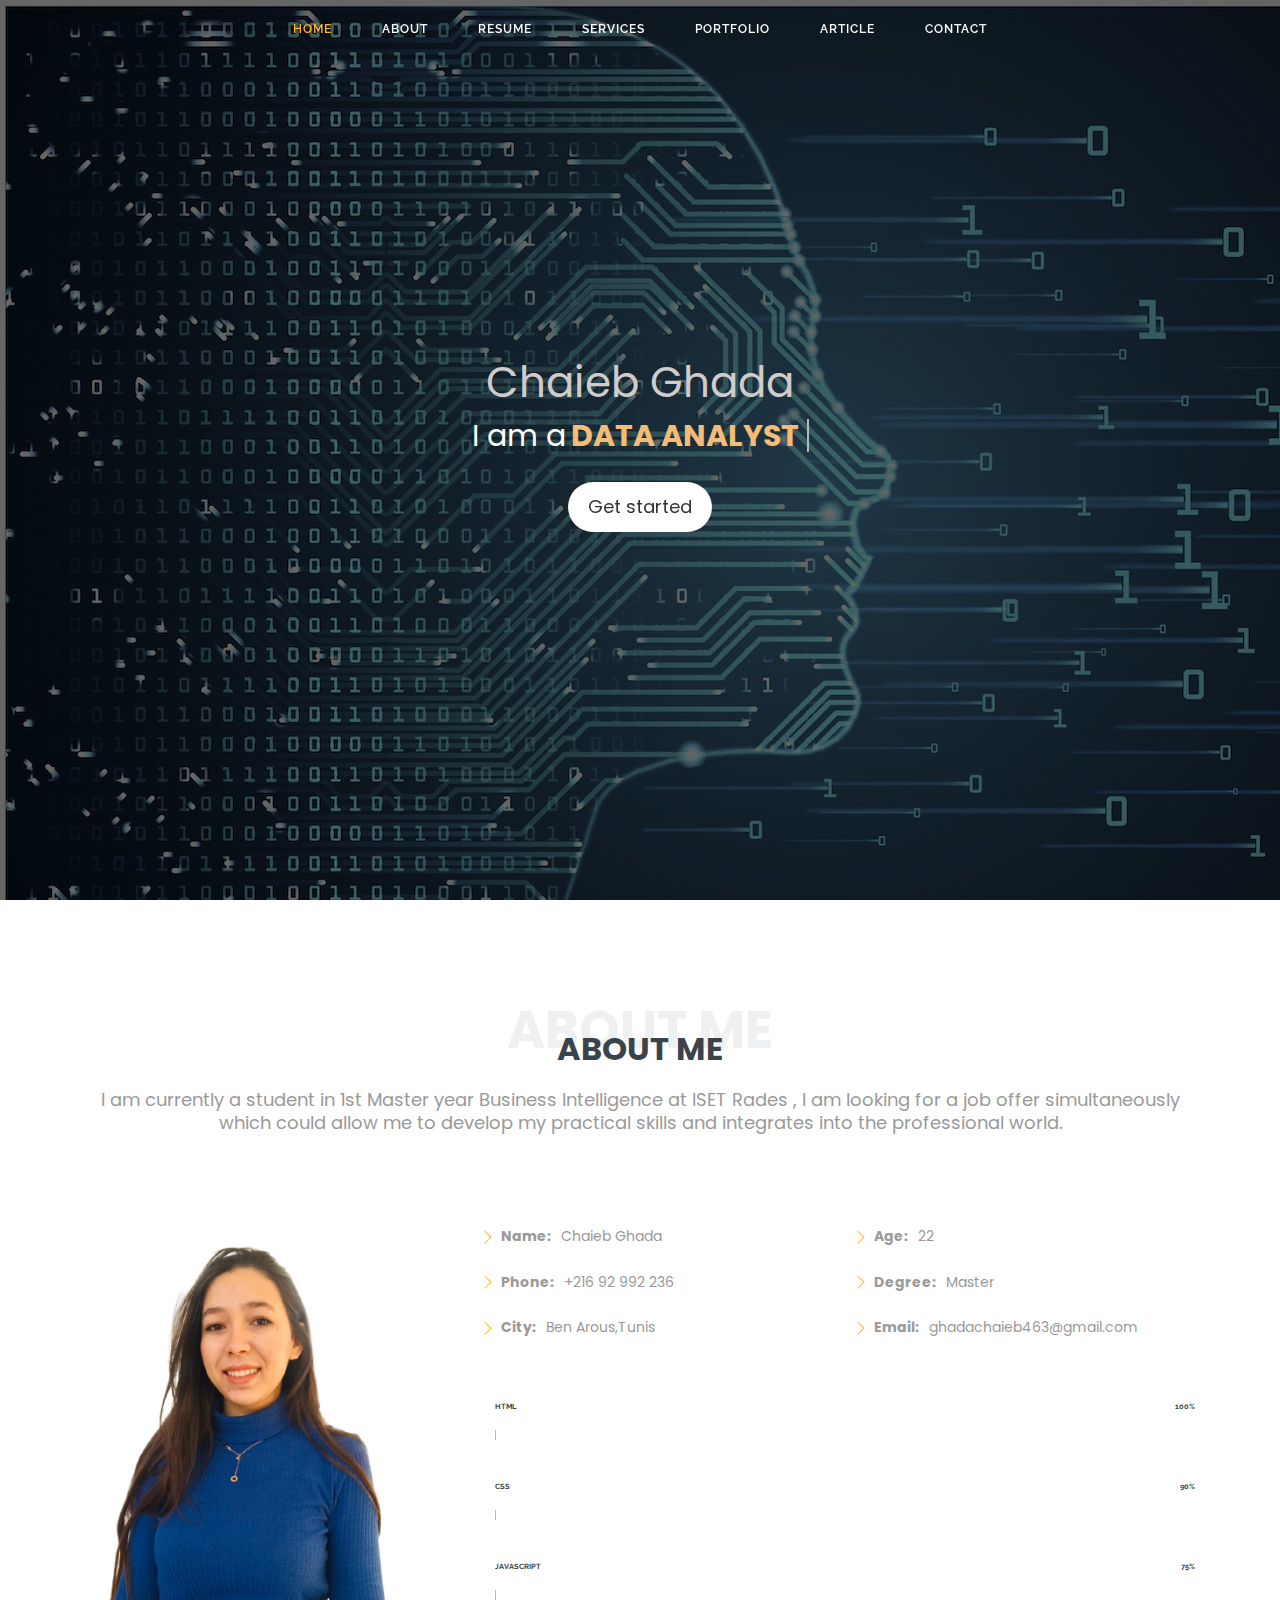
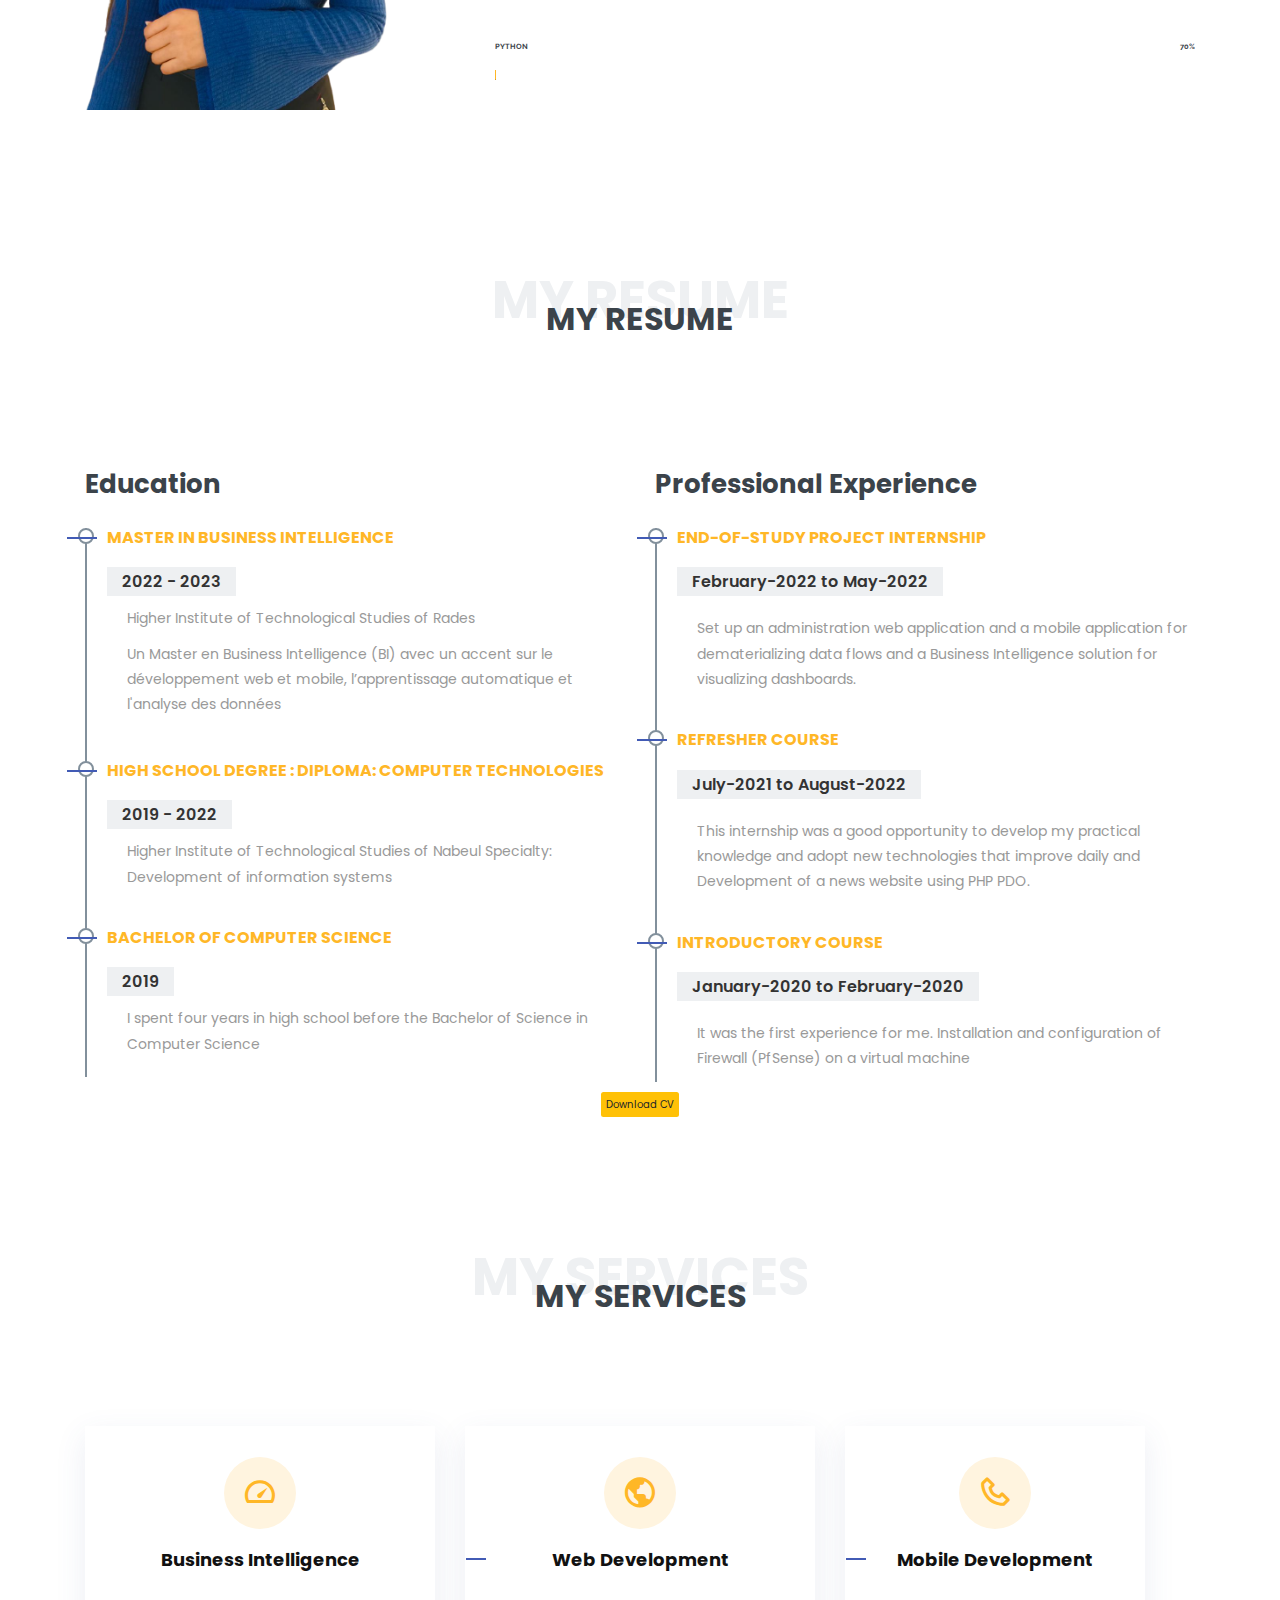
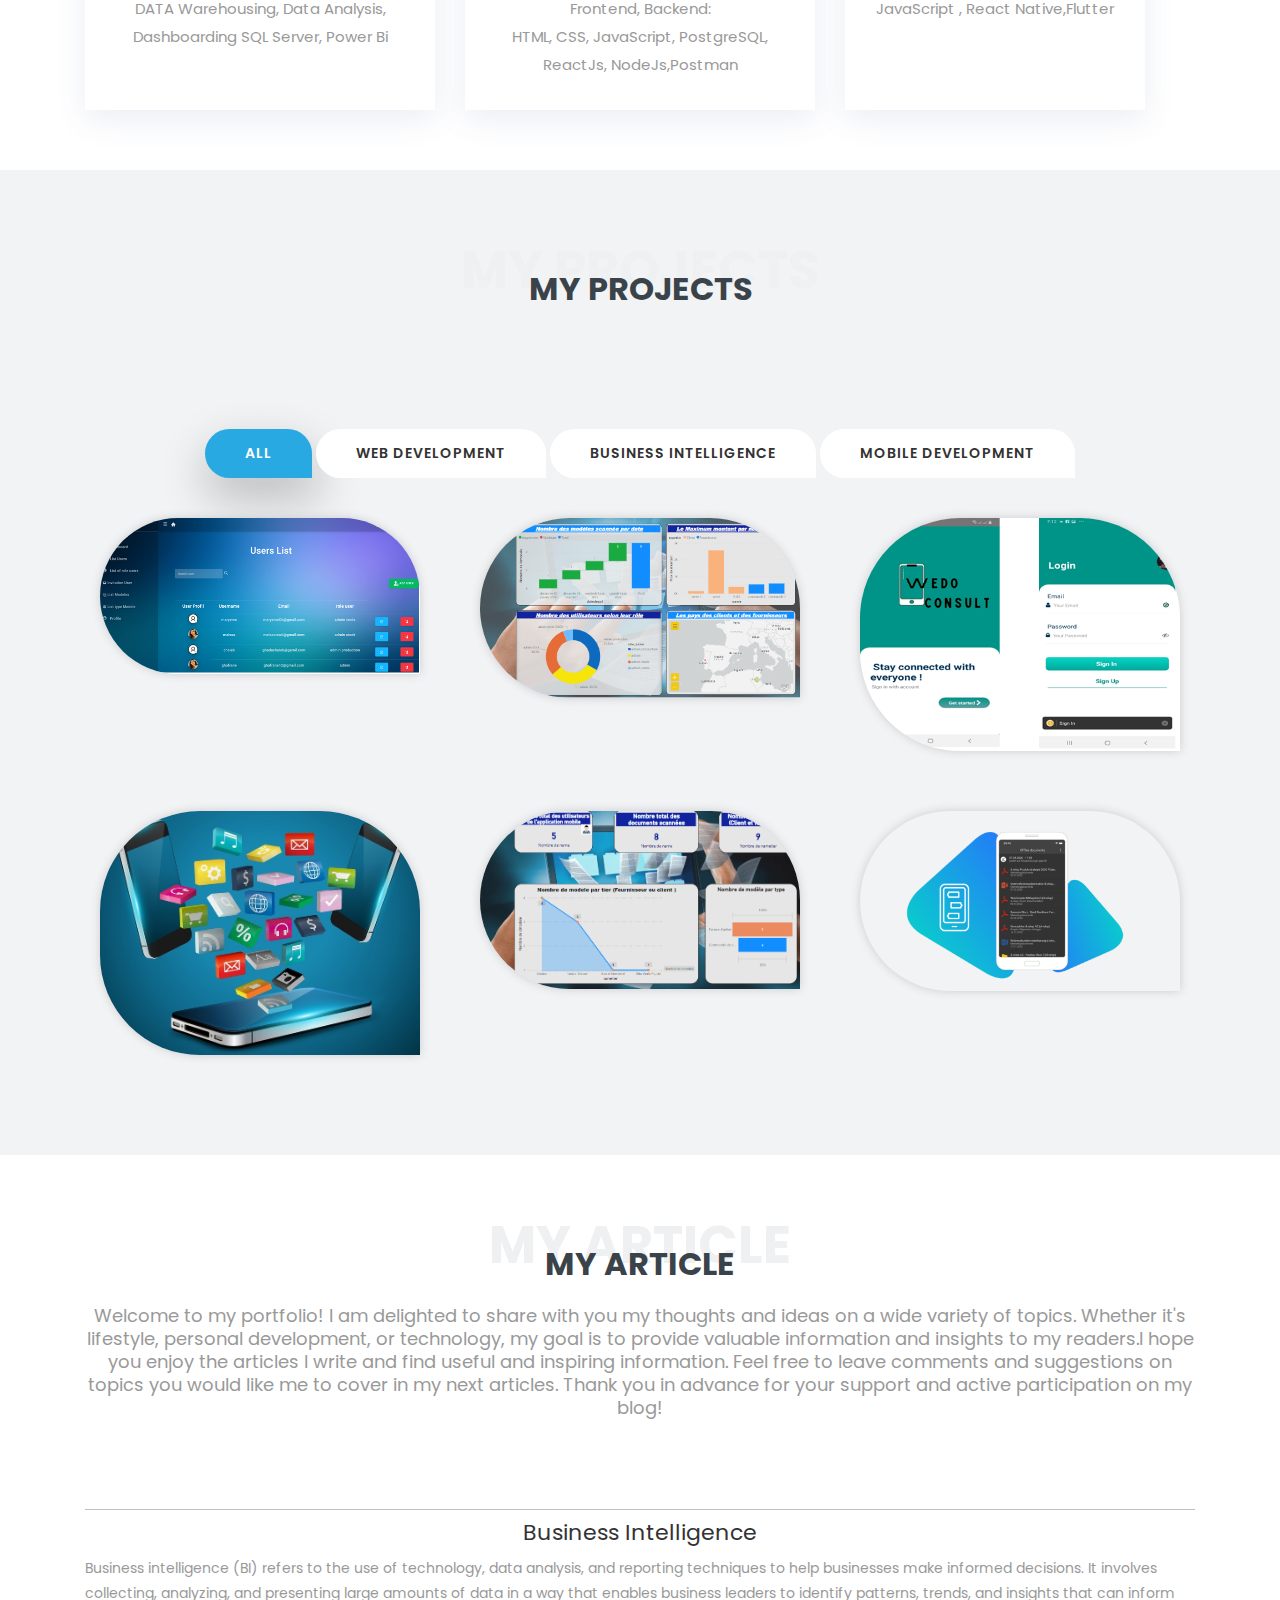
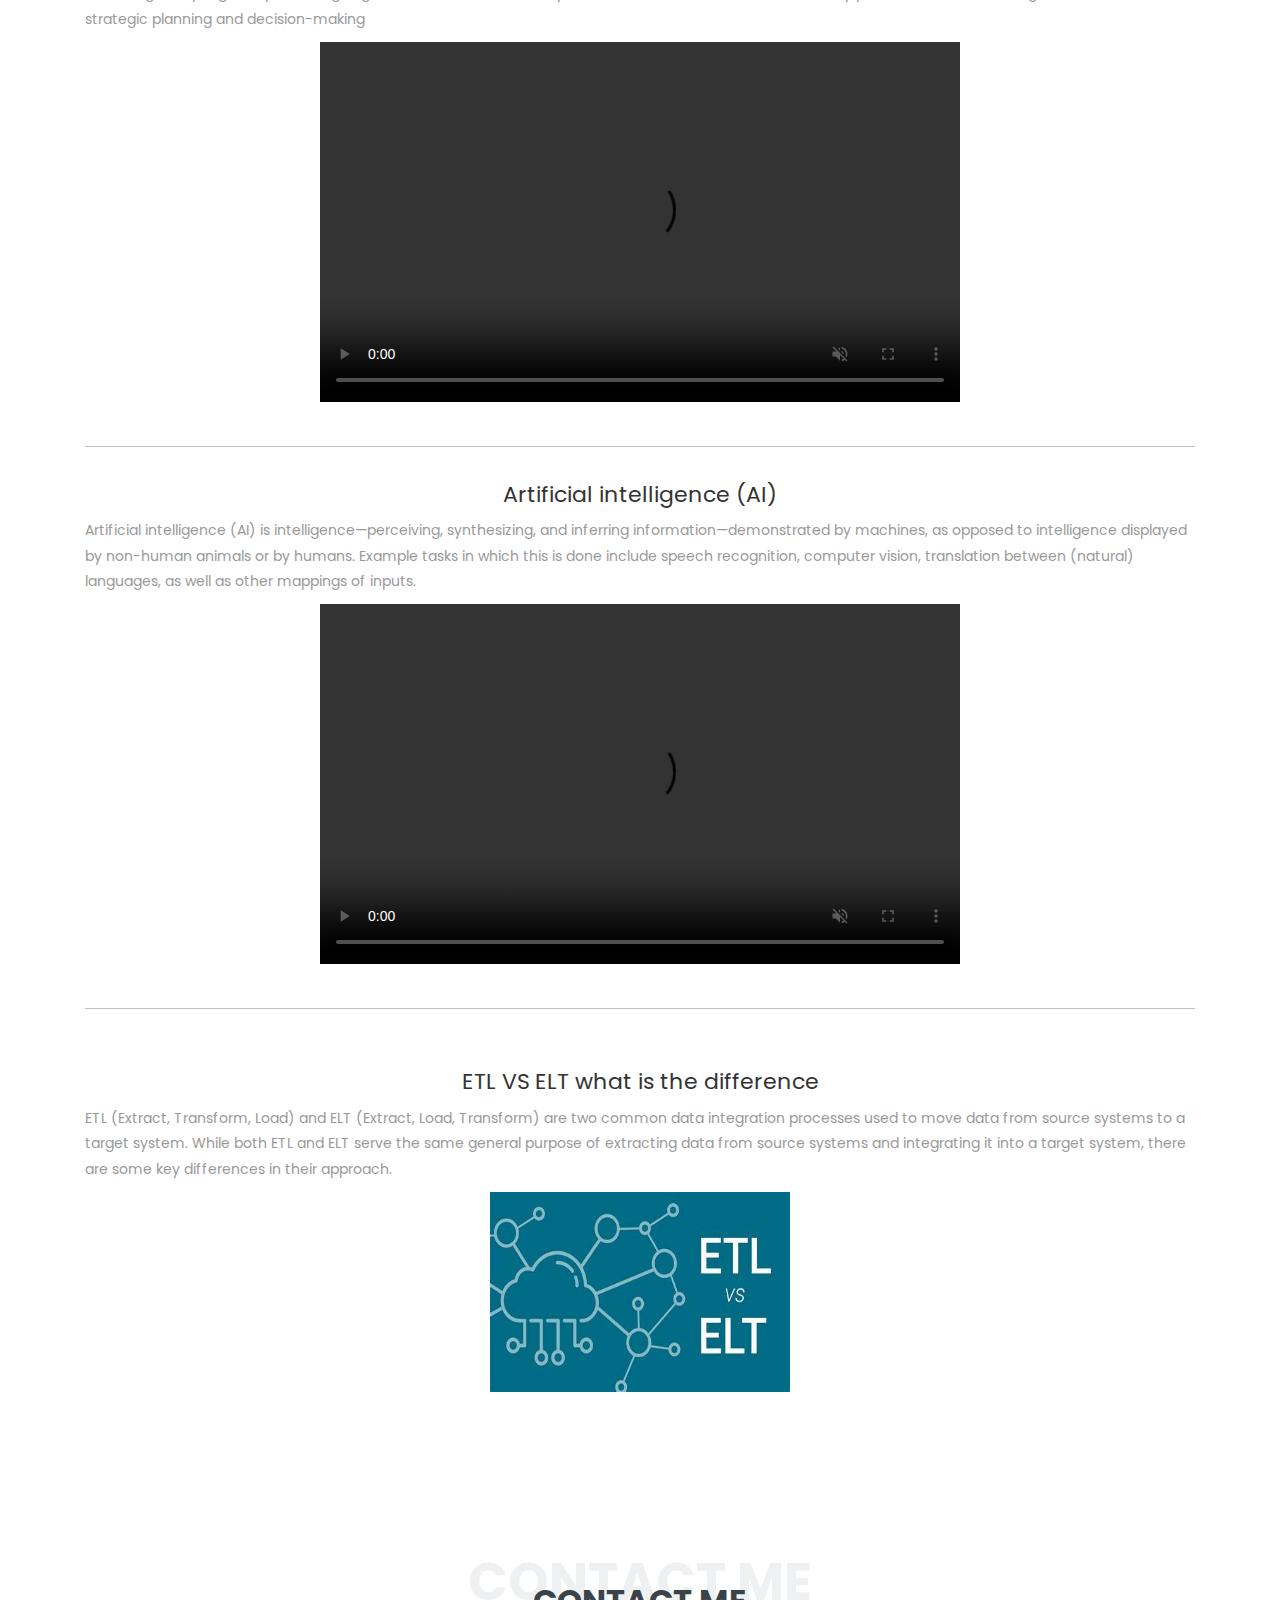
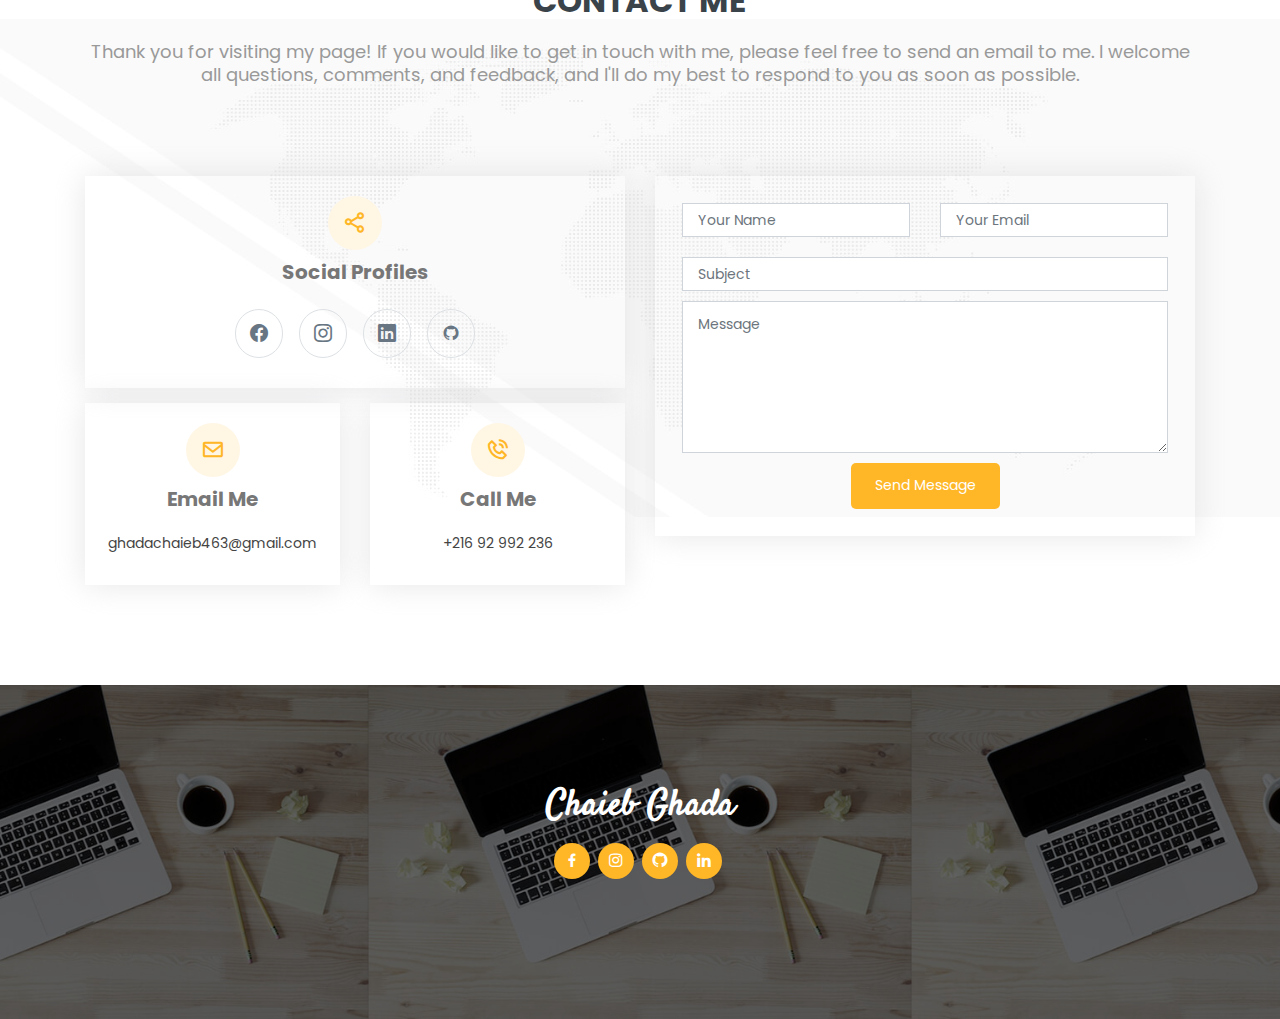
==== commit 2564b755: "message-de-commit" ====
--- a/index.html
+++ b/index.html
@@ -2,6 +2,16 @@
 <html lang="en">
 
 <head>
+   <style>
+      hr {
+        border: none;
+        border-top: 3px solid black;
+        color: black;
+        background-color: black;
+        height: 3px;
+        font-weight: bold;
+      }
+      </style>
   <!-- Google tag (gtag.js) -->
 <script async src="https://www.googletagmanager.com/gtag/js?id=G-685MYQKPQN"></script>
 <!-- Google Tag Manager -->
@@ -69,7 +79,8 @@
     <!-- Custom CSS -->
     <link rel="stylesheet" href="css/custom.css">
 	<script src="js/modernizr.js"></script> <!-- Modernizr -->
-  </head>
+  
+</head>
 
 <body>
 <!-- Google Tag Manager (noscript) -->
@@ -157,12 +168,7 @@
                 </div>
               </div>
             <div class="skills-content ps-lg-4">
-               <div class="progress">
-                <span class="skill">Data Analyste<i class="val">100%</i></span>
-                <div class="progress-bar-wrap">
-                  <div class="progress-bar" role="progressbar" aria-valuenow="100" aria-valuemin="0" aria-valuemax="100"></div>
-                </div>
-              </div>
+               
               <div class="progress">
                 <span class="skill">HTML <i class="val">100%</i></span>
                 <div class="progress-bar-wrap">
@@ -180,6 +186,12 @@
                 <span class="skill">JavaScript <i class="val">75%</i></span>
                 <div class="progress-bar-wrap">
                   <div class="progress-bar" role="progressbar" aria-valuenow="75" aria-valuemin="0" aria-valuemax="100"></div>
+                </div>
+              </div>
+              <div class="progress">
+                <span class="skill">Python<i class="val">70%</i></span>
+                <div class="progress-bar-wrap">
+                  <div class="progress-bar" role="progressbar" aria-valuenow="70" aria-valuemin="0" aria-valuemax="100"></div>
                 </div>
               </div>
             </div>
@@ -412,9 +424,8 @@
 <p>Welcome to my portfolio! I am delighted to share with you my thoughts and ideas on a wide variety of topics. Whether it's lifestyle, personal development, or technology, my goal is to provide valuable information and insights to my readers.I hope you enjoy the articles I write and find useful and inspiring information. Feel free to leave comments and suggestions on topics you would like me to cover in my next articles. Thank you in advance for your support and active participation on my blog!
  </p> 
         </div>
-<br>
-<br><br>
-<br>
+
+<b><hr></b>
      <div >
     
             <td>
@@ -423,7 +434,7 @@
            </td> 
          <td>
             <a href="portfolio-details.html"  title="More Details">
-            <center> <video src="./assets/video/ghada.mp4" width="640" height="360" controls autoplay>
+            <center> <video src="./assets/video/ghada.mp4" width="640" height="360" muted controls>
              </center>
              </video>   
            </a>      
@@ -431,26 +442,28 @@
      
         </div>
         <br>
-        <br>
-        <br>
+
         <div >
-    
+    <b><hr></b>
+    <br>
             <td>
               <h2><center>Artificial intelligence (AI)</center></h2>
 <p>Artificial intelligence (AI) is intelligence—perceiving, synthesizing, and inferring information—demonstrated by machines, as opposed to intelligence displayed by non-human animals or by humans. Example tasks in which this is done include speech recognition, computer vision, translation between (natural) languages, as well as other mappings of inputs.</p>
             </td> 
          <td>
             <a href="portfolio-detailsIA.html"  title="More Details">
-            <center> <video src="./assets/img/ghh.mp4" width="640" height="360" controls autoplay>
+            <center> <video src="./assets/img/ghh.mp4" width="640" height="360" muted controls>
              </center>
              </video>   
            </a>      
         </td>
      
         </div>
+        <br>
+        <b><hr></b>
         </tr> 
       <br>
-<br><br>
+
 <br>
         <tr>
           <td>
